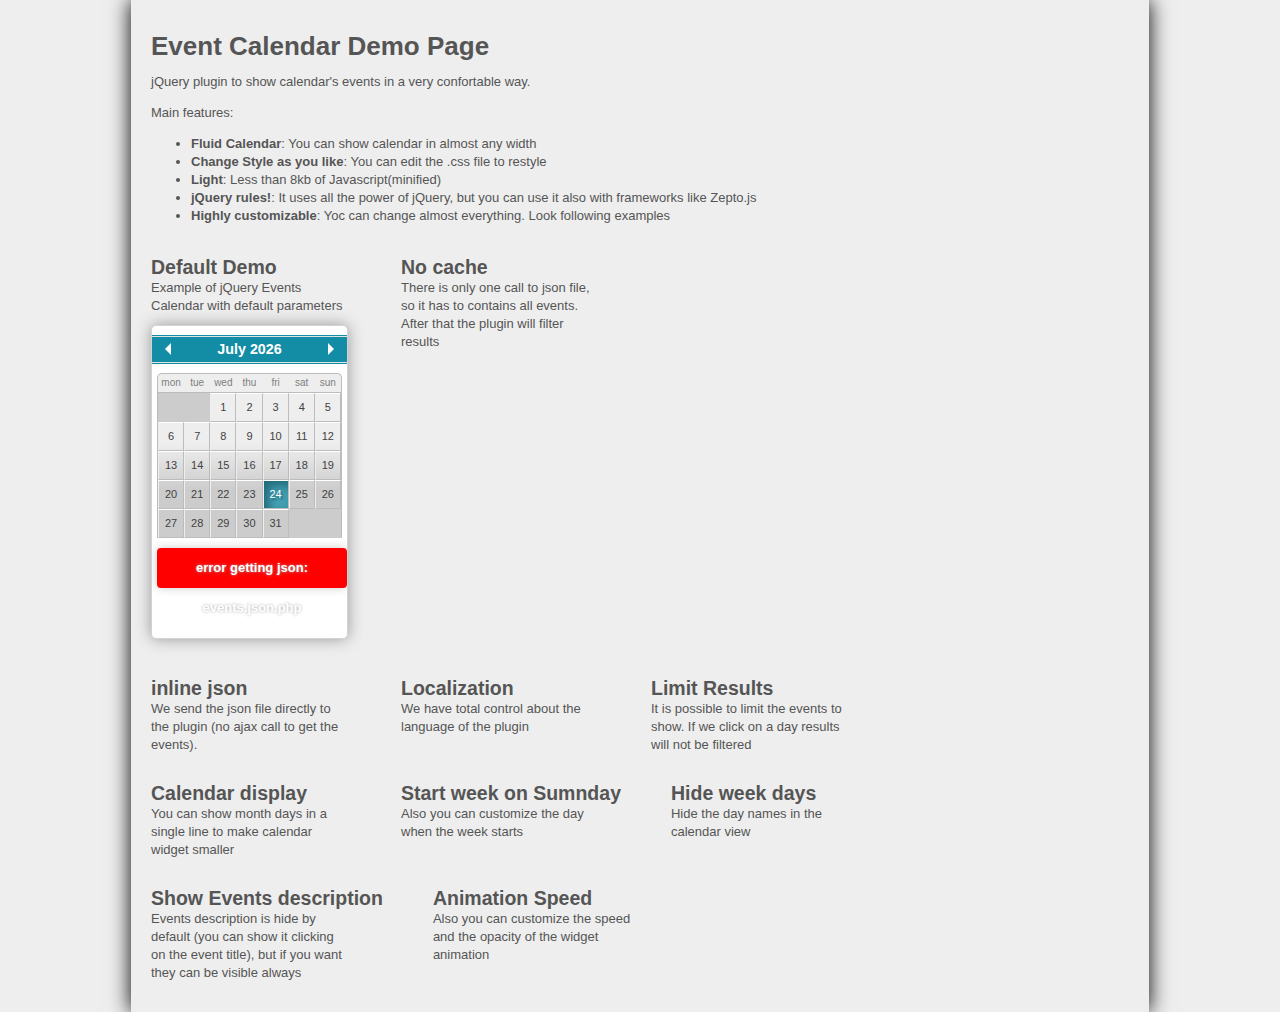
==== index.html @ fd91288b "Cool Style & Demo page" ====
<!DOCTYPE html>
<html>
<head>
	<meta charset="utf-8" />
	
	<!-- Set the viewport width to device width for mobile -->
	<meta name="viewport" content="width=device-width" />
	
	<title>Event Calendar Demo Page</title>
	<link rel="shortcut icon" href="images/favicon.ico" />
	
	<!-- Included CSS Files -->
	<link rel="stylesheet" href="css/eventCalendar.css">
	<link rel="stylesheet" href="css/eventCalendar_theme.css">

	<!--<script src="js/jquery.js" type="text/javascript"></script>-->
	<script src="https://ajax.googleapis.com/ajax/libs/jquery/1.7.2/jquery.min.js" type="text/javascript"></script>
	
</head>
<body>
	<h1>
		Event Calendar Demo Page
	</h1>
	<p>
		jQuery plugin to show calendar's events in a very confortable way.
	</p>
	<p>
		Main features:
	</p>
	<ul>
		<li><strong>Fluid Calendar</strong>: You can show calendar in almost any width</li>
		<li><strong>Change Style as you like</strong>: You can edit the .css file to restyle</li>
		<li><strong>Light</strong>: Less than 8kb of Javascript(minified)</li>
		<li><strong>jQuery rules!</strong>: It uses all the power of jQuery, but you can use it also with frameworks like Zepto.js</li>
		<li><strong>Highly customizable</strong>: Yoc can change almost everything. Look following examples</li>
	</ul>
	
	<ul id="DemoList">
		<li class="fl">
			<h2>Default Demo</h2>
			<p>Example of jQuery Events Calendar with default parameters</p>
			<div id="eventCalendarDefault"></div>
			<script>  
				$(document).ready(function() {  
					$("#eventCalendarDefault").eventCalendar({
						eventsjson: 'events.json.php' // link to events json
					});  
				});  
			</script> 
		</li>
		<li class="fl">
			<h2>No cache</h2>
			<p>There is only one call to json file, so it has to contains all events. After that the plugin will filter results</p>
			<div id="eventCalendarNoCache"></div>
			<script>  
				$(document).ready(function() {  
					$("#eventCalendarNoCache").eventCalendar({
						eventsjson: 'events.json.php',
						cacheJson: false
					});  
				});  
			</script> 
		</li>
		<li class="fl cb">
			<h2>inline json</h2>
			<p>We send the json file directly to the plugin (no ajax call to get the events).</p>
			<div id="eventCalendarInline"></div>
			<script>  
				$(document).ready(function() {  
					var eventsInline = [{ "date": "1337594400000", "type": "meeting", "title": "Project A meeting", "description": "Lorem Ipsum dolor set", "url": "http://www.event1.com/" },{ "date": "1337677200000", "type": "demo", "title": "Project B demo", "description": "Lorem ipsum dolor sit amet, consectetur adipisicing elit, sed do eiusmod tempor incididunt ut labore et dolore magna aliqua. Ut enim ad minim veniam, quis nostrud exercitation ullamco laboris nisi ut aliquip ex ea commodo consequat.", "url": "http://www.event2.com/" }];
				
					$("#eventCalendarInline").eventCalendar({
						jsonData: eventsInline
					});  
				});  
			</script> 
		</li>
		<li class="fl">
			<h2>Localization</h2>
			<p>We have total control about the language of the plugin</p>
			<div id="eventCalendarLocale"></div>
			<script>  
				$(document).ready(function() {  
					$("#eventCalendarLocale").eventCalendar({
						eventsjson: 'events.json.php',
						monthNames: [ "Enero", "Febrero", "Marzo", "Abril", "Mayo", "Junio",
							"Julio", "Agosto", "Septiembre", "Octubre", "Noviembre", "Diciembre" ],
						dayNames: [ 'Domingo','Lunes','Martes','Miércoles',
							'Jueves','Viernes','Sabado' ],
						dayNamesShort: [ 'Dom','Lun','Mar','Mie', 'Jue','Vie','Sab' ],		
						txt_noEvents: "No hay eventos para este periodo",
						txt_SpecificEvents_prev: "",
						txt_SpecificEvents_after: "eventos:",
						txt_next: "siguiente",
						txt_prev: "anterior",
						txt_NextEvents: "Próximos eventos:"
					});  
				});  
			</script> 
		</li>
		<li class="fl">
			<h2>Limit Results</h2>
			<p>It is possible to limit the events to show. If we click on a day results will not be filtered</p>
			<div id="eventCalendarLimit"></div>
			<script>  
				$(document).ready(function() {  
					$("#eventCalendarLimit").eventCalendar({
						eventsjson: 'events.json.php',
						eventsLimit: 2
					});  
				});  
			</script> 
		</li>
		<li class="fl cb">
			<h2>Calendar display</h2>
			<p>You can show month days in a single line to make calendar widget smaller</p>
			<div id="eventCalendarCalendarLine"></div>
			<script>  
				$(document).ready(function() {  
					$("#eventCalendarCalendarLine").eventCalendar({
						eventsjson: 'events.json.php',
						showDayAsWeeks: false
					});  
				});  
			</script> 
		</li>
		<li class="fl">
			<h2>Start week on Sumnday</h2>
			<p>Also you can customize the day when the week starts</p>
			<div id="eventCalendarCalendarSunday"></div>
			<script>  
				$(document).ready(function() {  
					$("#eventCalendarCalendarSunday").eventCalendar({
						eventsjson: 'events.json.php',
						startWeekOnMonday: false
					});  
				});  
			</script> 
		</li>
		<li class="fl">
			<h2>Hide week days</h2>
			<p>Hide the day names in the calendar view</p>
			<div id="eventCalendarWeekDays"></div>
			<script>  
				$(document).ready(function() {  
					$("#eventCalendarWeekDays").eventCalendar({
						eventsjson: 'events.json.php',
						showDayNameInCalendar: false
					});  
				});  
			</script> 
		</li>
		<li class="fl cb">
			<h2>Show Events description</h2>
			<p>Events description is hide by default (you can show it clicking on the event title), but if you want they can be visible always </p>
			<div id="eventCalendarShowDescription"></div>
			<script>  
				$(document).ready(function() {  
					$("#eventCalendarShowDescription").eventCalendar({
						eventsjson: 'events.json.php',
						showDescription: true,
					});  
				});  
			</script> 
		</li>
		<li class="fl">
			<h2>Animation Speed</h2>
			<p>Also you can customize the speed and the opacity of the widget animation</p>
			<div id="eventCalendarAnimation"></div>
			<script>  
				$(document).ready(function() {  
					$("#eventCalendarAnimation").eventCalendar({
						eventsjson: 'events.json.php',
						moveSpeed: 2000,
						moveOpacity: 1
					});  
				});  
			</script> 
		</li>
		
		
		
		
	</ul>
	<div class="cb"></div>
</body>	

<!--script src="js/jquery.timeago.js" type="text/javascript"></script-->
<script src="js/jquery.eventCalendar.min.js" type="text/javascript"></script>

</html>
---- css/eventCalendar.css ----
/*= CORE CSS */
.hidden { display:none; }

.eventCalendar-wrap { 
	position:relative; 
	overflow:hidden;
}
.eventCalendar-wrap .arrow { 
	position:absolute; 
	z-index:5; 
	top:3px;
}
	.eventCalendar-wrap .prev {
		left:3px;
	}
	.eventCalendar-wrap .next {
		right:3px;
	}
	
.eventsCalendar-currentTitle .monthTitle {
	display:block;
	text-align:center;
}
	.eventsCalendar-monthWrap {
		position:absolute;
		top:0; left:0;
		z-index:2;
	}
		.eventsCalendar-monthWrap.currentMonth { 
			z-index:1;
		}	
.eventsCalendar-daysList { 
	display:table;
	width:100%;
}
	.eventsCalendar-daysList.showAsWeek {
		display:block;
	}
	
	.eventsCalendar-daysList li {
		display:table-cell;
	}
		.eventsCalendar-daysList li.dayWithEvents {
			background:rgba(0,0,0,0.15);
		} 
		.eventsCalendar-daysList li.current {
			background:rgba(0,0,0,0.35);
		} 
		.eventsCalendar-daysList.showAsWeek li {
			display:block;
			float:left;
			width:14.28%;
			height:20px;
		}
	.eventsCalendar-daysList li a {
		padding:0;
		display:block;
		text-align:center;
		font-size:8px;
		min-width:7px;
	}
.eventsCalendar-loading {
	display:block;
	min-width:100px;
	height:40px;
	line-height:40px;
}	
.eventsCalendar-list {
	position:relative;
	z-index:1;
	
}	
	.eventsCalendar-list.oldEventList {
		z-index:2;
	}
	.eventsCalendar-subtitle {
		padding-left:5px;
		font-weight:bold;
		font-size:120%;
	}
/* end of core CSS */
---- css/eventCalendar_theme.css ----
/* Theme CSS */
 
 body {
	font-family: Arial, "Lucida Grande", sans-serif; 
	font-size: 13px; 
	line-height: 18px; 
	color: #555; 
	background-color:#eee;
	
 }
.eventCalendar-wrap {
	width:300px;
	border:solid 1px #d3d3d3;
	box-shadow:0 0 15px #999;
	border-radius:5px;
	margin-bottom:20px;
	background-color:#fff;
	color:#807E7E;
}
	.eventCalendar-wrap .arrow {
		text-decoration:none;
		color:#fff;
		padding:0 5px;
		line-height:28px;
		top:9px;
		padding:8px 10px;
	}
		.eventCalendar-wrap .arrow.prev {

		}
		.eventCalendar-wrap .arrow:hover { opacity:0.7;}
		.eventCalendar-wrap .arrow span {
			height: 0;
			width: 0;
			font-size: 0;
			line-height: 0;
			border-top: 6px solid transparent;
			border-bottom: 6px solid transparent;
			border-left: 6px solid #fff;
			float:left;
			text-indent:-5000px;
		}
			.eventCalendar-wrap .arrow.prev span {
				border-left-width:0;
				border-right: 6px solid #fff;
			}
	.eventsCalendar-slider { height:80px;}
	
	.eventsCalendar-monthWrap {
		border-radius:5px;
		top:10px;
		left:0px;
	}
		.eventsCalendar-currentTitle {
			line-height:25px;
			background-color:#138DA5;
			outline:1px solid #138DA5;
			border:1px solid #E3E3E3;
			border-width:1px 0;
		}
			.eventsCalendar-currentTitle .monthTitle {
				font-size:110%;
				text-decoration:none;
				font-weight:bold;
				color:#fff;
			}
			
		.eventsCalendar-daysList {
			zoom: 1;
			padding:0;
			width:100%;
			
		}
			.eventsCalendar-daysList.showAsWeek {
				margin:10px 5px;
				width:auto;
				
								border:solid 1px #BCBCBC;
				border-bottom-width:0;
				border-radius:0;
				background-color:#CCCCCC;
				background-image: linear-gradient(top, #EEEEEE 42%, #CCCCCC 71%);
				background-image: -o-linear-gradient(top, #EEEEEE 42%, #CCCCCC 71%);
				background-image: -moz-linear-gradient(top, #EEEEEE 42%, #CCCCCC 71%);
				background-image: -webkit-linear-gradient(top, #EEEEEE 42%, #CCCCCC 71%);
				background-image: -ms-linear-gradient(top, #EEEEEE 42%, #CCCCCC 71%);

				background-image: -webkit-gradient(
					linear,
					left top,
					left bottom,
					color-stop(0.42, #EEEEEE),
					color-stop(0.71, #CCCCCC)
				);

			}
			.eventsCalendar-daysList.showDayNames.showAsWeek {
				
				border-radius:5px 5px 0 0;
			}
			.eventsCalendar-daysList:before, .eventsCalendar-daysList:after { content:""; display:table; }
			.eventsCalendar-daysList:after { clear: both; }
			.eventsCalendar-day-header { 
				text-transform:lowercase; 
				text-align:center; 
				font-size:10px;
				border-bottom:solid 1px #BCBCBC;
			}
			.eventsCalendar-daysList.showAsWeek li {
				height:auto;
				
			}
				.eventsCalendar-daysList.showAsWeek li.empty {
					background-color: #ccc;
					min-height:29px;
				}
			.eventsCalendar-day a {
				text-decoration:none;
				font-size:10px;	
				color:#424242;				
			}
			.showAsWeek .eventsCalendar-day a  {
				border:solid 1px red;
				border-color:#fff #BCBCBC #BCBCBC #eee;
				line-height:27px;
				font-size:11px;
				
			}
				.showAsWeek .eventsCalendar-day a:hover {
					background-color:#E4E4E4;
					box-shadow:inset 5px 5px 10px #C1C1C1;
					text-shadow: 2px 2px 2px #C1C1C1;
				}
			.eventsCalendar-daysList li.dayWithEvents a {
				background:#89B814;
				box-shadow:inset 5px 5px 10px #698B10;
				text-shadow: 2px 2px 2px #698B10;
				color:#fff;
			} 
				.showAsWeek li.eventsCalendar-day.dayWithEvents a:hover {
					background-color:#C2D374;
					box-shadow:inset 5px 5px 10px #89B814;
					text-shadow: 2px 2px 2px #89B814;
				}
			.eventsCalendar-daysList li.current a {
				color:#fff;
				background:#449FB2;
				box-shadow:inset 5px 5px 10px #216B7A;
				text-shadow: 2px 2px 2px #216B7A;
			} 
				.showAsWeek li.eventsCalendar-day.current a:hover {
					background-color:#79BDCC;
					box-shadow:inset 5px 5px 10px #449FB2;
					text-shadow: 2px 2px 2px #449FB2;
				}
		.eventsCalendar-loading {
			border-radius:4px;
			margin:5px auto;
			padding:0 10px;
			background-color:#ccc;
			color:#fff;
			text-align:center;
			font-weight:bold;
			box-shadow:0 0 10px #ccc;
			text-shadow:0 0 3px #aaa;
			position:absolute;
			z-index:4;
			top:5px;
			left:5px;
		}	
			.eventsCalendar-loading.error {
				background-color:red;
			}
#eventsCalendar-list-wrap {
	min-height:100px;
	position:relative;
}
	.eventsCalendar-list {
		margin:0; padding:0; list-style-type:none;
	}
	.eventsCalendar-list li {
		padding:0 5px 15px;
		margin:0;
		clear:both;
	}
		.eventsCalendar-list li time {
			font-size:10px;
			line-height:13px;
		}
		.eventsCalendar-list li time em {
			float:left;
			font-style:normal;
		}
		.eventsCalendar-list li time small {
			font-size:10px;
			float:left;
			background-color:#807E7E;
			color:#fff;
			padding:0 5px 0 4px;
			margin:0 0 0 3px;
		}
		.eventsCalendar-list li .eventTitle {
			display:block;
			clear:both;
			color:#0E8EAB;
			font-weight:bold;
			text-decoration:none;
		}
		.eventsCalendar-list li .eventDesc {
			clear: both;
			margin:0 0 5px 0;
			font-size:80%;
			line-height:1.2em;
			
		}
		.eventsCalendar-list .eventsCalendar-noEvents {
			font-size:120%;
			border-radius:4px;
			margin:5px;
			padding:5px;
			
			background-color:#ccc;
			color:#fff;
			text-align:center;
			font-weight:bold;
			box-shadow:0 0 10px #ccc;
			text-shadow:0 0 3px #aaa;
		}

.bt {
	font-size:12px;
	display:block;
	clear:both;
	text-align: center;
	margin-top:10px;
	padding: 9px 34px 11px;
	text-decoration: none;
	font-weight: bold;
	line-height: 1;
	
	color: #ffffff;
	background-color: #698B10;
	background-repeat: repeat-x;
	
	background-image: -khtml-gradient(linear, left top, left bottom, from(#89B814), to(#698B10));
	background-image: -moz-linear-gradient(top, #89B814, #698B10);
	background-image: -ms-linear-gradient(top, #89B814, #698B10);
	background-image: -webkit-gradient(linear, left top, left bottom, color-stop(0%, #89B814), color-stop(100%, #698B10));
	background-image: -webkit-linear-gradient(top, #89B814, #698B10);
	background-image: -o-linear-gradient(top, #89B814, #698B10);
	background-image: linear-gradient(top, #89B814, #698B10);
	filter: progid:DXImageTransform.Microsoft.gradient(startColorstr='#89B814', endColorstr='#698B10', GradientType=0);
	
	text-shadow: 0 -1px 0 rgba(0, 0, 0, 0.25);
	
	border: 1px solid #698B10;
	border-color: #698B10 #698B10 #465F05;
	
	border-radius: 4px;
	
	box-shadow: inset 0 1px 0 rgba(255, 255, 255, 0.2), 0 1px 2px rgba(0, 0, 0, 0.05);
	
	-webkit-transition: 0.1s linear all;
	-moz-transition: 0.1s linear all;
	-ms-transition: 0.1s linear all;
	-o-transition: 0.1s linear all;
	transition: 0.1s linear all;
}		
.bt:hover {
	  background-position: 0 -15px;
	  text-decoration: none;
	}
/* end of theme css */	


/*= ONLY FOR DEMO PAGE */
body { width:978px; box-shadow:0 0 20px #000; padding: 20px; margin:0 auto;}
.eventCalendar-wrap {
	width:265px;
}
#DemoList { list-style-type:none; padding:0;}
#DemoList > li { margin-right:50px; float:left;}
#DemoList > li > h2 { margin:20px 0 3px 0;}
#DemoList > li > p { width:200px; margin:0 0 10px 0;}
.fl { float:left;}
.cb { clear:both;}

#eventCalendarDefault { width:195px;}
	
#eventCalendarNoCache { width:650px; }


/* end of demo page */
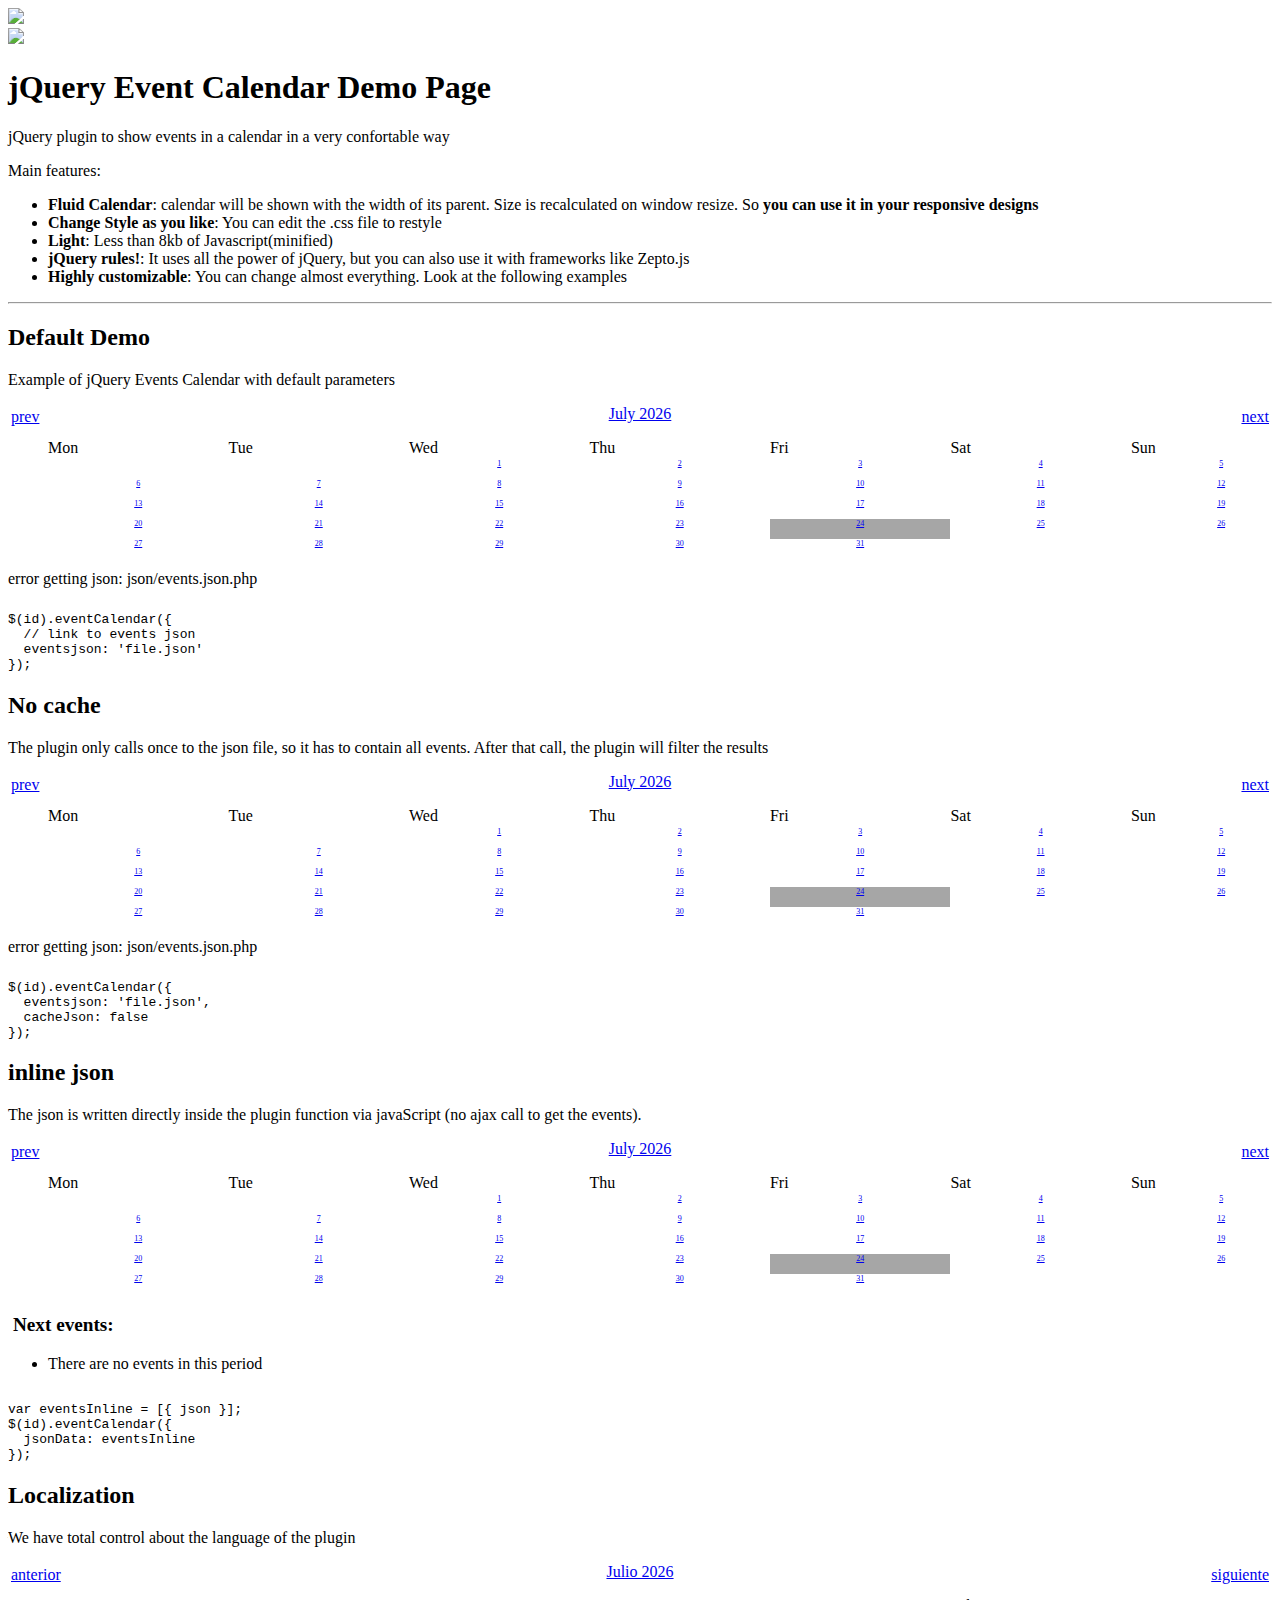
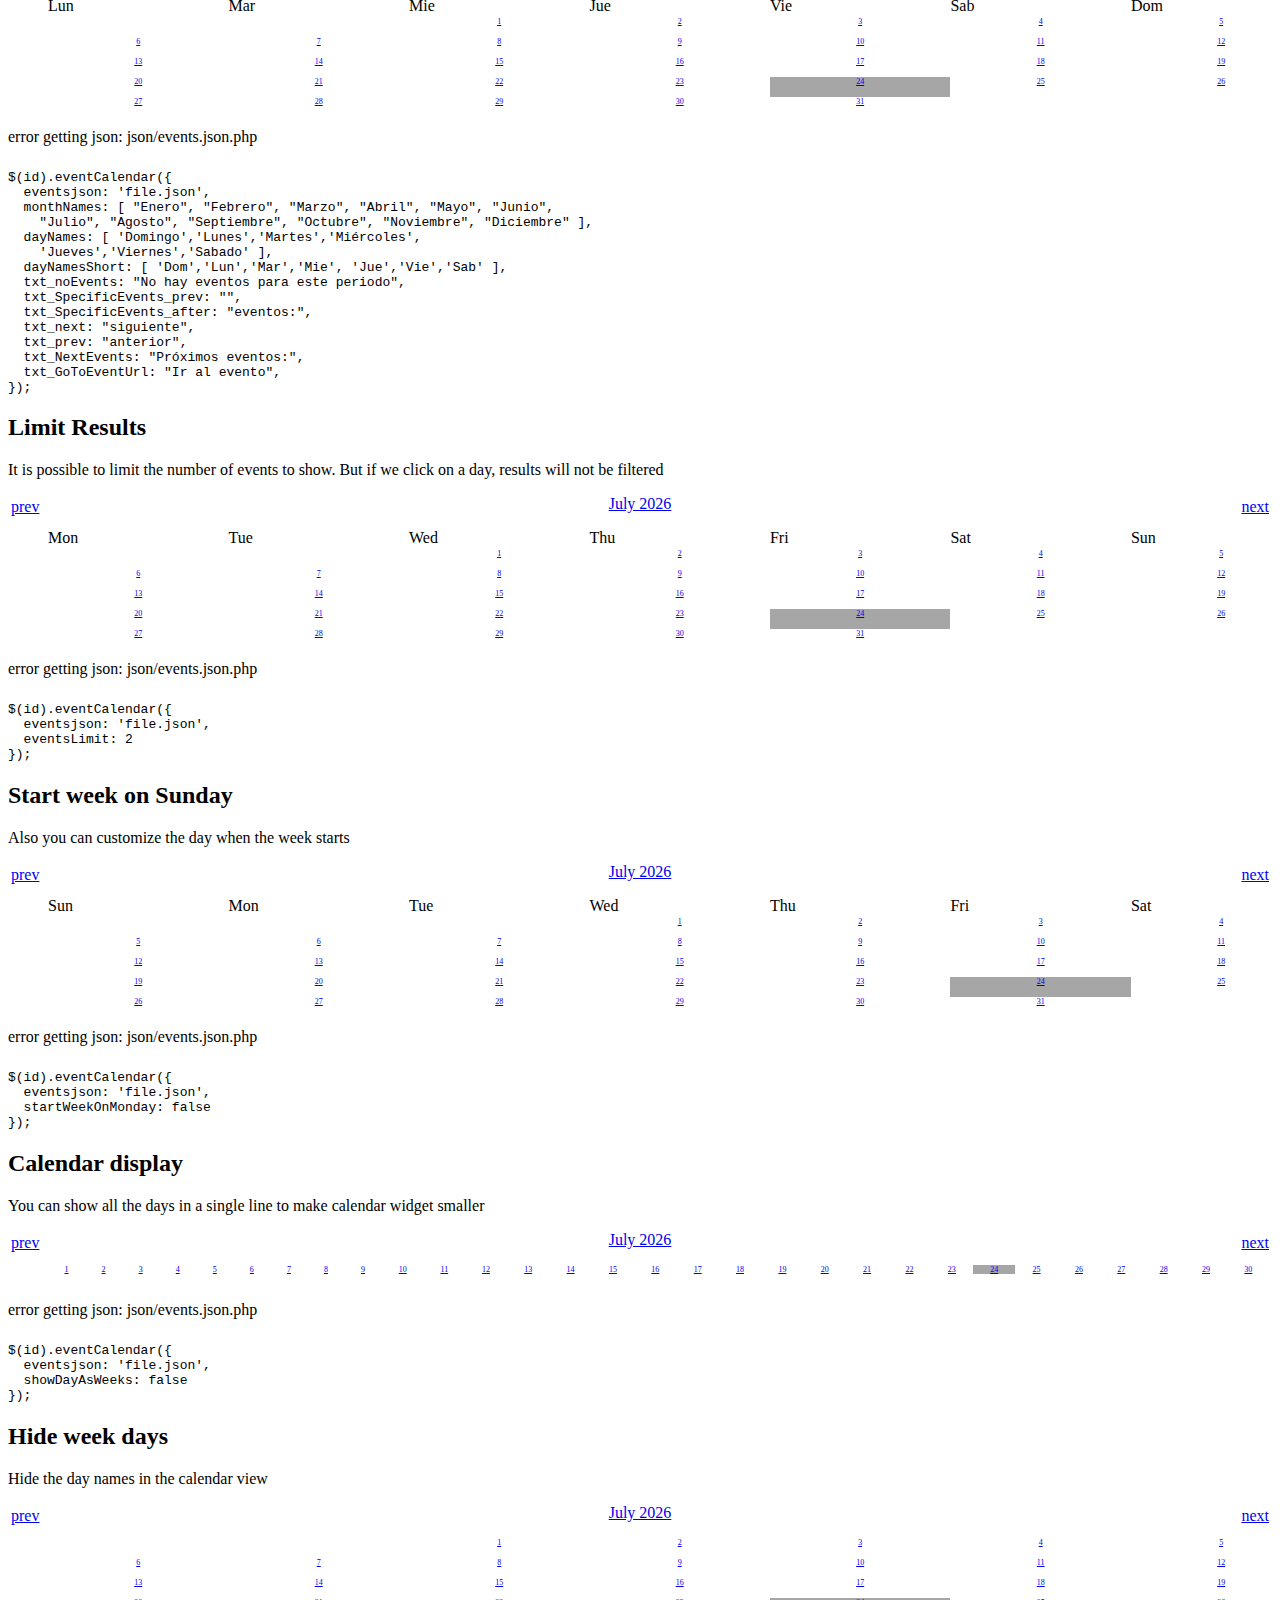
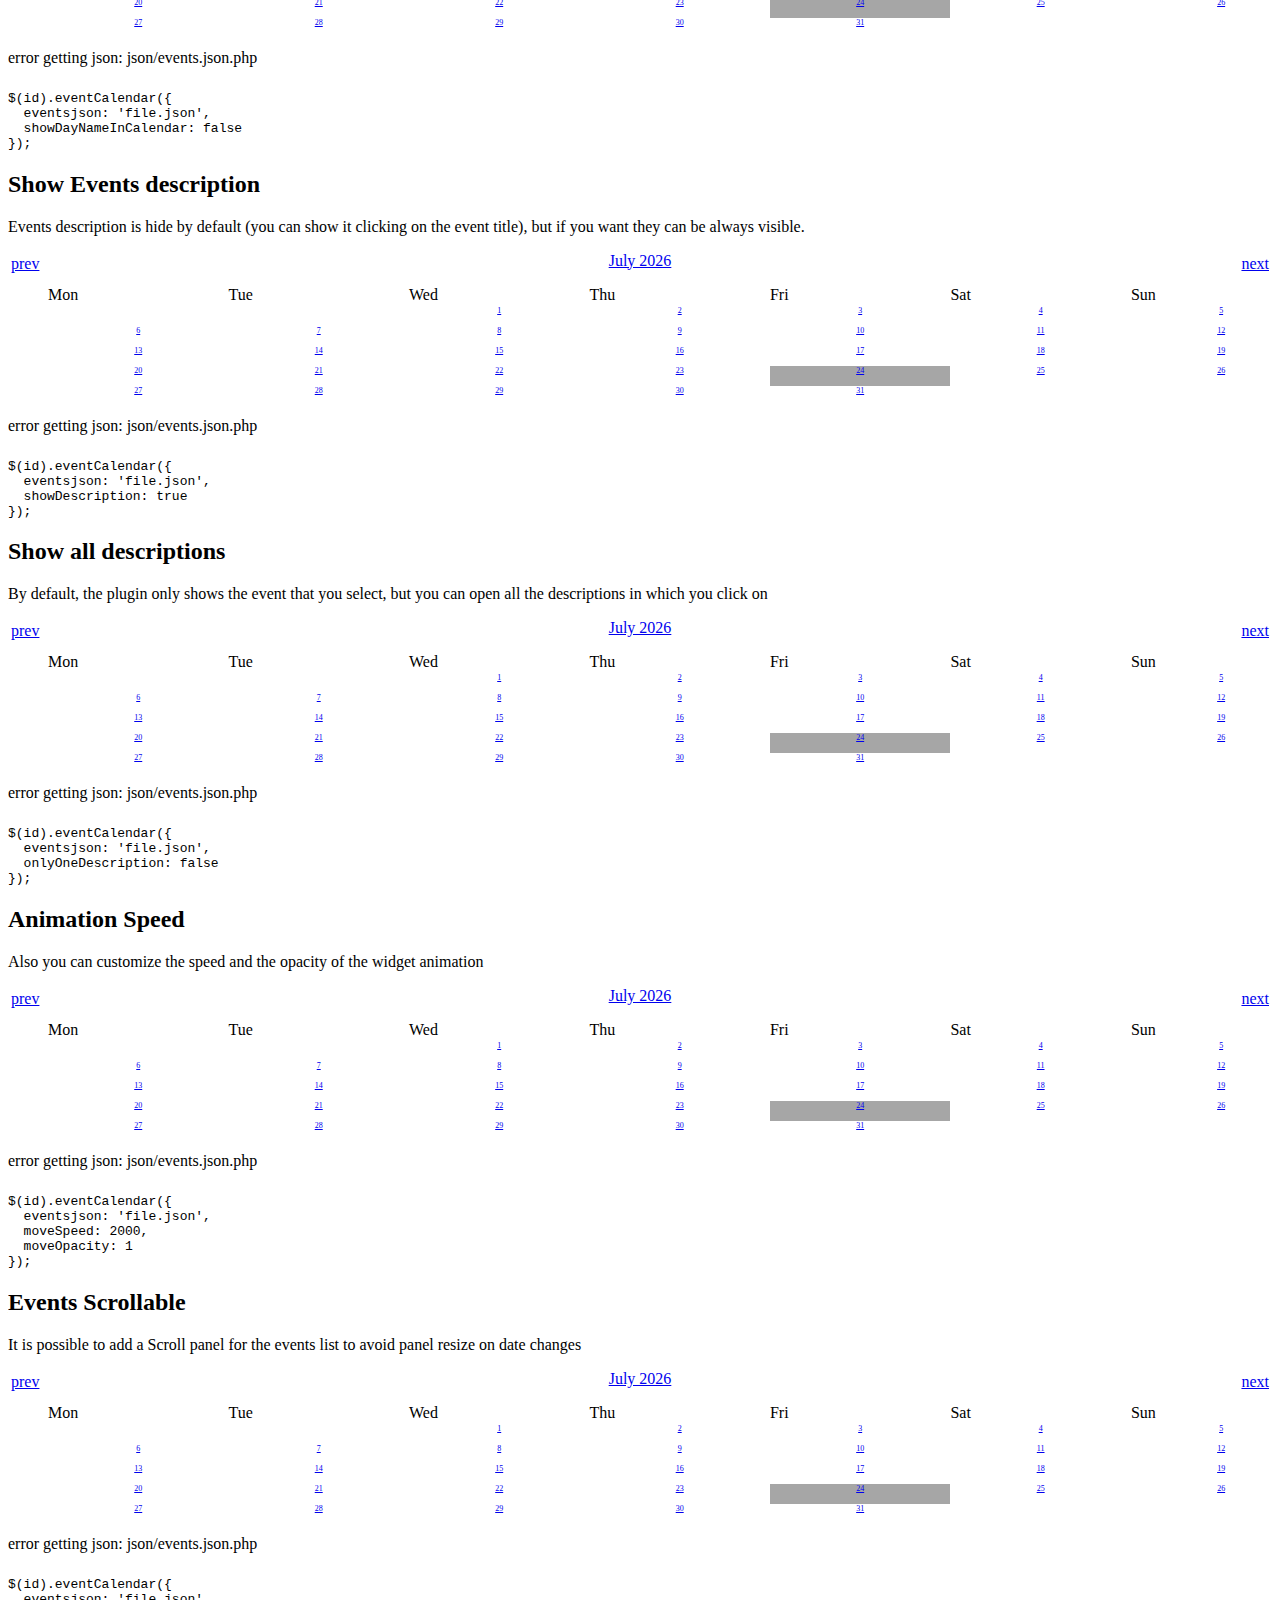
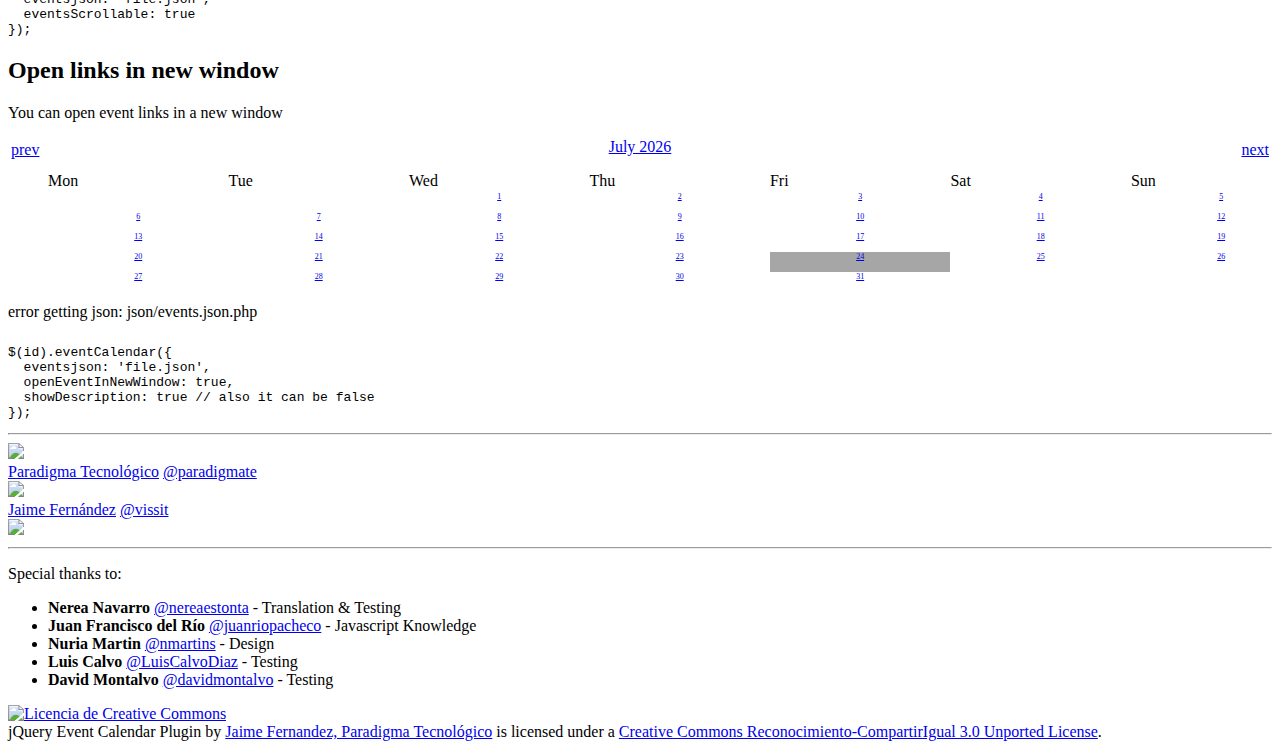
==== commit f6399e2e: "bug on event live" ====
--- a/index.html
+++ b/index.html
@@ -2,190 +2,388 @@
 <html>
 <head>
 	<meta charset="utf-8" />
-	
+
 	<!-- Set the viewport width to device width for mobile -->
 	<meta name="viewport" content="width=device-width" />
-	
-	<title>Event Calendar Demo Page</title>
+
+	<title>jQuery Event Calendar Demo Page</title>
 	<link rel="shortcut icon" href="images/favicon.ico" />
-	
-	<!-- Included CSS Files -->
+
+	<!-- Grid CSS File (only needed for demo page) -->
+	<link rel="stylesheet" href="css/paragridma.css">
+
+	<!-- Core CSS File. The CSS code needed to make eventCalendar works -->
 	<link rel="stylesheet" href="css/eventCalendar.css">
-	<link rel="stylesheet" href="css/eventCalendar_theme.css">
+
+	<!-- Theme CSS file: it makes eventCalendar nicer -->
+	<link rel="stylesheet" href="css/eventCalendar_theme_responsive.css">
 
 	<!--<script src="js/jquery.js" type="text/javascript"></script>-->
-	<script src="https://ajax.googleapis.com/ajax/libs/jquery/1.7.2/jquery.min.js" type="text/javascript"></script>
-	
+	<script src="https://ajax.googleapis.com/ajax/libs/jquery/1.9.1/jquery.min.js" type="text/javascript"></script>
+
 </head>
-<body>
-	<h1>
-		Event Calendar Demo Page
-	</h1>
-	<p>
-		jQuery plugin to show calendar's events in a very confortable way.
-	</p>
-	<p>
-		Main features:
-	</p>
-	<ul>
-		<li><strong>Fluid Calendar</strong>: You can show calendar in almost any width</li>
-		<li><strong>Change Style as you like</strong>: You can edit the .css file to restyle</li>
-		<li><strong>Light</strong>: Less than 8kb of Javascript(minified)</li>
-		<li><strong>jQuery rules!</strong>: It uses all the power of jQuery, but you can use it also with frameworks like Zepto.js</li>
-		<li><strong>Highly customizable</strong>: Yoc can change almost everything. Look following examples</li>
-	</ul>
-	
-	<ul id="DemoList">
-		<li class="fl">
-			<h2>Default Demo</h2>
-			<p>Example of jQuery Events Calendar with default parameters</p>
-			<div id="eventCalendarDefault"></div>
-			<script>  
-				$(document).ready(function() {  
-					$("#eventCalendarDefault").eventCalendar({
-						eventsjson: 'events.json.php' // link to events json
-					});  
-				});  
-			</script> 
-		</li>
-		<li class="fl">
-			<h2>No cache</h2>
-			<p>There is only one call to json file, so it has to contains all events. After that the plugin will filter results</p>
-			<div id="eventCalendarNoCache"></div>
-			<script>  
-				$(document).ready(function() {  
-					$("#eventCalendarNoCache").eventCalendar({
-						eventsjson: 'events.json.php',
-						cacheJson: false
-					});  
-				});  
-			</script> 
-		</li>
-		<li class="fl cb">
-			<h2>inline json</h2>
-			<p>We send the json file directly to the plugin (no ajax call to get the events).</p>
-			<div id="eventCalendarInline"></div>
-			<script>  
-				$(document).ready(function() {  
-					var eventsInline = [{ "date": "1337594400000", "type": "meeting", "title": "Project A meeting", "description": "Lorem Ipsum dolor set", "url": "http://www.event1.com/" },{ "date": "1337677200000", "type": "demo", "title": "Project B demo", "description": "Lorem ipsum dolor sit amet, consectetur adipisicing elit, sed do eiusmod tempor incididunt ut labore et dolore magna aliqua. Ut enim ad minim veniam, quis nostrud exercitation ullamco laboris nisi ut aliquip ex ea commodo consequat.", "url": "http://www.event2.com/" }];
-				
-					$("#eventCalendarInline").eventCalendar({
-						jsonData: eventsInline
-					});  
-				});  
-			</script> 
-		</li>
-		<li class="fl">
-			<h2>Localization</h2>
-			<p>We have total control about the language of the plugin</p>
-			<div id="eventCalendarLocale"></div>
-			<script>  
-				$(document).ready(function() {  
+<body id="responsiveDemo">
+	<div class="container" id="introPanel">
+		<div class="row">
+			<div class="g4 ac">
+				<img src="img/eventsCalendarIcon_250.png">
+			</div>
+			<div class="g8">
+				<a href="http://www.vissit.com/jquery-event-calendar-plugin-english-version" class="fr">
+					<img src="img/PluginPage.png" />
+				</a>
+				<h1 class="h3">
+					jQuery Event Calendar Demo Page
+				</h1>
+
+				<p>
+					jQuery plugin to show events in a calendar in a very confortable way
+				</p>
+				<p>
+					Main features:
+				</p>
+				<ul class="features disc">
+					<li><strong>Fluid Calendar</strong>: calendar will be shown with the width of its parent. Size is recalculated on window resize. So <strong>you can use it in your responsive designs</strong></li>
+					<li><strong>Change Style as you like</strong>: You can edit the .css file to restyle</li>
+					<li><strong>Light</strong>: Less than 8kb of Javascript(minified)</li>
+					<li><strong>jQuery rules!</strong>: It uses all the power of jQuery, but you can also use it with frameworks like Zepto.js</li>
+					<li><strong>Highly customizable</strong>: You can change almost everything. Look at the following examples</li>
+				</ul>
+			</div>
+		</div>
+	</div>
+	<hr />
+	<div class="container">
+		<div class="row">
+			<div class="g4">
+				<h2 class="h4">Default Demo</h2>
+				<p class="demoDesc">Example of jQuery Events Calendar with default parameters</p>
+				<div id="eventCalendarDefault"></div>
+				<pre>$(id).eventCalendar({
+  // link to events json
+  eventsjson: 'file.json'
+});</pre>
+
+				<script>
+					$(document).ready(function() {
+						$("#eventCalendarDefault").eventCalendar({
+							eventsjson: 'json/events.json.php' // link to events json
+						});
+					});
+				</script>
+			</div>
+			<div class="g4">
+				<h2 class="h4">No cache</h2>
+				<p class="demoDesc">The plugin only calls once to the json file, so it has to contain all events. After that call, the plugin will filter the results</p>
+				<div id="eventCalendarNoCache"></div>
+				<script>
+					$(document).ready(function() {
+						$("#eventCalendarNoCache").eventCalendar({
+							eventsjson: 'json/events.json.php',
+							cacheJson: false
+						});
+					});
+				</script>
+<pre>$(id).eventCalendar({
+  eventsjson: 'file.json',
+  cacheJson: false
+}); </pre>
+			</div>
+			<div class="g4">
+				<h2 class="h4">inline json</h2>
+				<p class="demoDesc">The json is written directly inside the plugin function via javaScript (no ajax call to get the events).</p>
+				<div id="eventCalendarInline"></div>
+				<script>
+					$(document).ready(function() {
+						var eventsInline = [{ "date": "1337594400000", "type": "meeting", "title": "Project A meeting", "description": "Lorem Ipsum dolor set", "url": "http://www.event1.com/" },{ "date": "1337677200000", "type": "demo", "title": "Project B demo", "description": "Lorem ipsum dolor sit amet, consectetur adipisicing elit, sed do eiusmod tempor incididunt ut labore et dolore magna aliqua. Ut enim ad minim veniam, quis nostrud exercitation ullamco laboris nisi ut aliquip ex ea commodo consequat.", "url": "http://www.event2.com/" },{ "date": "1338897600000", "type": "meeting", "title": "Project A meeting", "description": "Lorem Ipsum dolor set", "url": "http://www.event1.com/" },{ "date": "1338885237000", "type": "demo", "title": "Project B demo", "description": "Lorem ipsum dolor sit amet, consectetur adipisicing elit, sed do eiusmod tempor incididunt ut labore et dolore magna aliqua. Ut enim ad minim veniam, quis nostrud exercitation ullamco laboris nisi ut aliquip ex ea commodo consequat.", "url": "http://www.event2.com/" },{ "date": "1341750647000", "type": "meeting", "title": "Project A meeting", "description": "Lorem Ipsum dolor set", "url": "http://www.event1.com/" },{ "date": "1342614647000", "type": "demo", "title": "Project B demo", "description": "Lorem ipsum dolor sit amet, consectetur adipisicing elit, sed do eiusmod tempor incididunt ut labore et dolore magna aliqua. Ut enim ad minim veniam, quis nostrud exercitation ullamco laboris nisi ut aliquip ex ea commodo consequat.", "url": "http://www.event2.com/" },{ "date": "1344515447000", "type": "meeting", "title": "Project A meeting", "description": "Lorem Ipsum dolor set", "url": "http://www.event1.com/" },{ "date": "1345033847000", "type": "demo", "title": "Project B demo", "description": "Lorem ipsum dolor sit amet, consectetur adipisicing elit, sed do eiusmod tempor incididunt ut labore et dolore magna aliqua. Ut enim ad minim veniam, quis nostrud exercitation ullamco laboris nisi ut aliquip ex ea commodo consequat.", "url": "http://www.event2.com/" },{ "date": "1347712247000", "type": "meeting", "title": "Project A meeting", "description": "Lorem Ipsum dolor set", "url": "http://www.event1.com/" },{ "date": "1348230647000", "type": "demo", "title": "Project B demo", "description": "Lorem ipsum dolor sit amet, consectetur adipisicing elit, sed do eiusmod tempor incididunt ut labore et dolore magna aliqua. Ut enim ad minim veniam, quis nostrud exercitation ullamco laboris nisi ut aliquip ex ea commodo consequat.", "url": "http://www.event2.com/" },{ "date": "1349094647000", "type": "meeting", "title": "Project A meeting", "description": "Lorem Ipsum dolor set", "url": "http://www.event1.com/" },{ "date": "1351600247", "type": "demo", "title": "Project B demo", "description": "Lorem ipsum dolor sit amet, consectetur adipisicing elit, sed do eiusmod tempor incididunt ut labore et dolore magna aliqua. Ut enim ad minim veniam, quis nostrud exercitation ullamco laboris nisi ut aliquip ex ea commodo consequat.", "url": "http://www.event2.com/" }];
+
+						$("#eventCalendarInline").eventCalendar({
+							jsonData: eventsInline
+						});
+					});
+				</script>
+<pre>var eventsInline = [{ json }];
+$(id).eventCalendar({
+  jsonData: eventsInline
+}); </pre>
+			</div>
+		</div>
+	</div>
+	<div class="container">
+		<div class="row">
+			<div class="g4">
+				<h2 class="h4">Localization</h2>
+				<p class="demoDesc">We have total control about the language of the plugin</p>
+				<div id="eventCalendarLocale"></div>
+			<script>
+				$(document).ready(function() {
 					$("#eventCalendarLocale").eventCalendar({
-						eventsjson: 'events.json.php',
+						eventsjson: 'json/events.json.php',
 						monthNames: [ "Enero", "Febrero", "Marzo", "Abril", "Mayo", "Junio",
 							"Julio", "Agosto", "Septiembre", "Octubre", "Noviembre", "Diciembre" ],
 						dayNames: [ 'Domingo','Lunes','Martes','Miércoles',
 							'Jueves','Viernes','Sabado' ],
-						dayNamesShort: [ 'Dom','Lun','Mar','Mie', 'Jue','Vie','Sab' ],		
+						dayNamesShort: [ 'Dom','Lun','Mar','Mie', 'Jue','Vie','Sab' ],
 						txt_noEvents: "No hay eventos para este periodo",
 						txt_SpecificEvents_prev: "",
 						txt_SpecificEvents_after: "eventos:",
 						txt_next: "siguiente",
 						txt_prev: "anterior",
-						txt_NextEvents: "Próximos eventos:"
-					});  
-				});  
-			</script> 
-		</li>
-		<li class="fl">
-			<h2>Limit Results</h2>
-			<p>It is possible to limit the events to show. If we click on a day results will not be filtered</p>
-			<div id="eventCalendarLimit"></div>
-			<script>  
-				$(document).ready(function() {  
-					$("#eventCalendarLimit").eventCalendar({
-						eventsjson: 'events.json.php',
-						eventsLimit: 2
-					});  
-				});  
-			</script> 
-		</li>
-		<li class="fl cb">
-			<h2>Calendar display</h2>
-			<p>You can show month days in a single line to make calendar widget smaller</p>
-			<div id="eventCalendarCalendarLine"></div>
-			<script>  
-				$(document).ready(function() {  
-					$("#eventCalendarCalendarLine").eventCalendar({
-						eventsjson: 'events.json.php',
-						showDayAsWeeks: false
-					});  
-				});  
-			</script> 
-		</li>
-		<li class="fl">
-			<h2>Start week on Sumnday</h2>
-			<p>Also you can customize the day when the week starts</p>
-			<div id="eventCalendarCalendarSunday"></div>
-			<script>  
-				$(document).ready(function() {  
+						txt_NextEvents: "Próximos eventos:",
+						txt_GoToEventUrl: "Ir al evento"
+					});
+				});
+			</script>
+<pre>$(id).eventCalendar({
+  eventsjson: 'file.json',
+  monthNames: [ "Enero", "Febrero", "Marzo", "Abril", "Mayo", "Junio",
+    "Julio", "Agosto", "Septiembre", "Octubre", "Noviembre", "Diciembre" ],
+  dayNames: [ 'Domingo','Lunes','Martes','Miércoles',
+    'Jueves','Viernes','Sabado' ],
+  dayNamesShort: [ 'Dom','Lun','Mar','Mie', 'Jue','Vie','Sab' ],
+  txt_noEvents: "No hay eventos para este periodo",
+  txt_SpecificEvents_prev: "",
+  txt_SpecificEvents_after: "eventos:",
+  txt_next: "siguiente",
+  txt_prev: "anterior",
+  txt_NextEvents: "Próximos eventos:",
+  txt_GoToEventUrl: "Ir al evento",
+}); </pre>
+			</div>
+			<div class="g4">
+				<h2 class="h4">Limit Results</h2>
+				<p class="demoDesc">It is possible to limit the number of events to show. But if we click on a day, results will not be filtered</p>
+				<div id="eventCalendarLimit"></div>
+				<script>
+					$(document).ready(function() {
+						$("#eventCalendarLimit").eventCalendar({
+							eventsjson: 'json/events.json.php',
+							eventsLimit: 2
+						});
+					});
+				</script>
+<pre>$(id).eventCalendar({
+  eventsjson: 'file.json',
+  eventsLimit: 2
+}); </pre>
+			</div>
+			<div class="g4">
+				<h2 class="h4">Start week on Sunday</h2>
+				<p class="demoDesc">Also you can customize the day when the week starts</p>
+				<div id="eventCalendarCalendarSunday"></div>
+			<script>
+				$(document).ready(function() {
 					$("#eventCalendarCalendarSunday").eventCalendar({
-						eventsjson: 'events.json.php',
+						eventsjson: 'json/events.json.php',
 						startWeekOnMonday: false
-					});  
-				});  
-			</script> 
-		</li>
-		<li class="fl">
-			<h2>Hide week days</h2>
-			<p>Hide the day names in the calendar view</p>
-			<div id="eventCalendarWeekDays"></div>
-			<script>  
-				$(document).ready(function() {  
-					$("#eventCalendarWeekDays").eventCalendar({
-						eventsjson: 'events.json.php',
-						showDayNameInCalendar: false
-					});  
-				});  
-			</script> 
-		</li>
-		<li class="fl cb">
-			<h2>Show Events description</h2>
-			<p>Events description is hide by default (you can show it clicking on the event title), but if you want they can be visible always </p>
-			<div id="eventCalendarShowDescription"></div>
-			<script>  
-				$(document).ready(function() {  
-					$("#eventCalendarShowDescription").eventCalendar({
-						eventsjson: 'events.json.php',
-						showDescription: true,
-					});  
-				});  
-			</script> 
-		</li>
-		<li class="fl">
-			<h2>Animation Speed</h2>
-			<p>Also you can customize the speed and the opacity of the widget animation</p>
-			<div id="eventCalendarAnimation"></div>
-			<script>  
-				$(document).ready(function() {  
-					$("#eventCalendarAnimation").eventCalendar({
-						eventsjson: 'events.json.php',
-						moveSpeed: 2000,
-						moveOpacity: 1
-					});  
-				});  
-			</script> 
-		</li>
-		
-		
-		
-		
-	</ul>
-	<div class="cb"></div>
-</body>	
+					});
+				});
+			</script>
+<pre>$(id).eventCalendar({
+  eventsjson: 'file.json',
+  startWeekOnMonday: false
+});</pre>
+			</div>
+		</div>
+	</div>
+	<div class="container">
+		<div class="row">
+			<div class="g8">
+				<h2 class="h4">Calendar display</h2>
+				<p class="demoDesc">You can show all the days in a single line to make calendar widget smaller</p>
+				<div id="eventCalendarCalendarLine"></div>
+				<script>
+					$(document).ready(function() {
+						$("#eventCalendarCalendarLine").eventCalendar({
+							eventsjson: 'json/events.json.php',
+							showDayAsWeeks: false
+						});
+					});
+				</script>
+<pre>$(id).eventCalendar({
+  eventsjson: 'file.json',
+  showDayAsWeeks: false
+});</pre>
+			</div>
+			<div class="g4">
+				<h2 class="h4">Hide week days</h2>
+				<p class="demoDesc">Hide the day names in the calendar view</p>
+				<div id="eventCalendarWeekDays"></div>
+				<script>
+					$(document).ready(function() {
+						$("#eventCalendarWeekDays").eventCalendar({
+							eventsjson: 'json/events.json.php',
+							showDayNameInCalendar: false
+						});
+					});
+				</script>
+			<pre>$(id).eventCalendar({
+  eventsjson: 'file.json',
+  showDayNameInCalendar: false
+});</pre>
+			</div>
+		</div>
+	</div>
+	<div class="container">
+		<div class="row">
+			<div class="g4">
+				<h2 class="h4">Show Events description</h2>
+				<p class="demoDesc">Events description is hide by default (you can show it clicking on the event title), but if you want they can be always visible.</p>
+				<div id="eventCalendarShowDescription"></div>
+				<script>
+					$(document).ready(function() {
+						$("#eventCalendarShowDescription").eventCalendar({
+							eventsjson: 'json/events.json.php',
+							showDescription: true
+						});
+					});
+				</script>
+			<pre>$(id).eventCalendar({
+  eventsjson: 'file.json',
+  showDescription: true
+});</pre>
+			</div>
+			<div class="g4">
+				<h2 class="h4">Show all descriptions</h2>
+				<p class="demoDesc">By default, the plugin only shows the event that you select, but you can open all the descriptions in which you click on</p>
+				<div id="eventCalendarOnlyOneDescription"></div>
+				<script>
+					$(document).ready(function() {
+						$("#eventCalendarOnlyOneDescription").eventCalendar({
+							eventsjson: 'json/events.json.php',
+							onlyOneDescription: false
+						});
+					});
+				</script>
+<pre>$(id).eventCalendar({
+  eventsjson: 'file.json',
+  onlyOneDescription: false
+});</pre>
+			</div>
+			<div class="g4">
+				<h2 class="h4">Animation Speed</h2>
+				<p class="demoDesc">Also you can customize the speed and the opacity of the widget animation</p>
+				<div id="eventCalendarAnimation"></div>
+				<script>
+					$(document).ready(function() {
+						$("#eventCalendarAnimation").eventCalendar({
+							eventsjson: 'json/events.json.php',
+							moveSpeed: 2000,
+							moveOpacity: 1
+						});
+					});
+				</script>
+			<pre>$(id).eventCalendar({
+  eventsjson: 'file.json',
+  moveSpeed: 2000,
+  moveOpacity: 1
+});</pre>
+			</div>
+		</div>
+	</div>
+	<div class="container">
+		<div class="row">
+			<div class="g6">
+				<h2 class="h4">Events Scrollable</h2>
+				<p class="demoDesc">It is possible to add a Scroll panel for the events list to avoid panel resize on date changes</p>
+				<div id="eventCalendarScroll"></div>
+				<script>
+					$(document).ready(function() {
+						$("#eventCalendarScroll").eventCalendar({
+							eventsjson: 'json/events.json.php',
+							eventsScrollable: true
+						});
+					});
+				</script>
+<pre>$(id).eventCalendar({
+  eventsjson: 'file.json',
+  eventsScrollable: true
+});</pre>
+			</div>
+			<div class="g6">
+				<h2 class="h4">Open links in new window</h2>
+				<p class="demoDesc">You can open event links in a new window</p>
+				<div id="eventCalendarNewWindow"></div>
+				<script>
+					$(document).ready(function() {
+						$("#eventCalendarNewWindow").eventCalendar({
+							eventsjson: 'json/events.json.php',
+							openEventInNewWindow: true,
+							showDescription: true // also it can be false
+						});
+					});
+				</script>
+<pre>$(id).eventCalendar({
+  eventsjson: 'file.json',
+  openEventInNewWindow: true,
+  showDescription: true // also it can be false
+});</pre>
+			</div>
+		</div>
+	</div>
+	<hr />
+	<div class="container">
+		<div class="row">
+			<div id="paradigmaBox" class="g6 poweredBy clearfix">
+				<img src="img/paradigmaLogo.png" />
+				<div class="data">
+					<a href="http://www.paradigmatecnologico.com" target="_blank" class="name">Paradigma Tecnológico</a>
+					<a href="http://twitter.com/#!/paradigmate" target="_blank" class="twitter">@paradigmate</a>
+				</div>
+
+			</div>
+			<div id="vissitBox" class="g6 poweredBy clearfix">
+				<img src="img/jaime.png" />
+				<div class="data">
+					<a href="http://www.vissit.com" target="_blank" class="name">Jaime Fernández</a>
+					<a href="http://twitter.com/#!/vissit" target="_blank" class="twitter">@vissit</a>
+				</div>
+				<a href="http://www.vissit.com/jquery-event-calendar-plugin-english-version" class="fr">
+					<img src="img/PluginPage.png" />
+				</a>
+			</div>
+		</div>
+	</div>
+	<hr />
+	<div class="container">
+		<div class="row">
+			<div id="thanksPanel" class="g6">
+				<p class="nm">
+					Special thanks to:
+				</p>
+				<ul class="disc">
+					<li>
+						<strong>Nerea Navarro</strong> <a href="http://twitter.com/#!/nereaestonta">@nereaestonta</a> - Translation & Testing
+					</li>
+					<li>
+						<strong>Juan Francisco del Río</strong> <a href="http://twitter.com/#!/juanriopacheco">@juanriopacheco</a> - Javascript Knowledge
+					</li>
+					<li>
+						<strong>Nuria Martin</strong> <a href="http://twitter.com/#!/nmartins">@nmartins</a> - Design
+					</li>
+					<li>
+						<strong>Luis Calvo</strong> <a href="http://twitter.com/#!/LuisCalvoDiaz">@LuisCalvoDiaz</a> - Testing
+					</li>
+					<li>
+						<strong>David Montalvo</strong> <a href="http://twitter.com/#!/davidmontalvo">@davidmontalvo</a> - Testing
+					</li>
+				</ul>
+
+			</div>
+			<div class="g6">
+				<div id="license">
+					<a rel="license" href="http://creativecommons.org/licenses/by-sa/3.0/"><img alt="Licencia de Creative Commons" style="border-width:0" src="http://i.creativecommons.org/l/by-sa/3.0/88x31.png" /></a><br /><span xmlns:dct="http://purl.org/dc/terms/" href="http://purl.org/dc/dcmitype/Dataset" property="dct:title" rel="dct:type">jQuery Event Calendar Plugin</span> by <a xmlns:cc="http://creativecommons.org/ns#" href="http://www.vissit.com/jquery-event-calendar-plugin" property="cc:attributionName" rel="cc:attributionURL">Jaime Fernandez, Paradigma Tecnológico</a> is licensed under a <a rel="license" href="http://creativecommons.org/licenses/by-sa/3.0/">Creative Commons Reconocimiento-CompartirIgual 3.0 Unported License</a>.
+				</div>
+			</div>
+		</div>
+	</div>
+</body>
 
 <!--script src="js/jquery.timeago.js" type="text/javascript"></script-->
+<!--<script src="js/jquery.eventCalendar.min.js" type="text/javascript"></script>-->
 <script src="js/jquery.eventCalendar.min.js" type="text/javascript"></script>
 
+
+
+
 </html>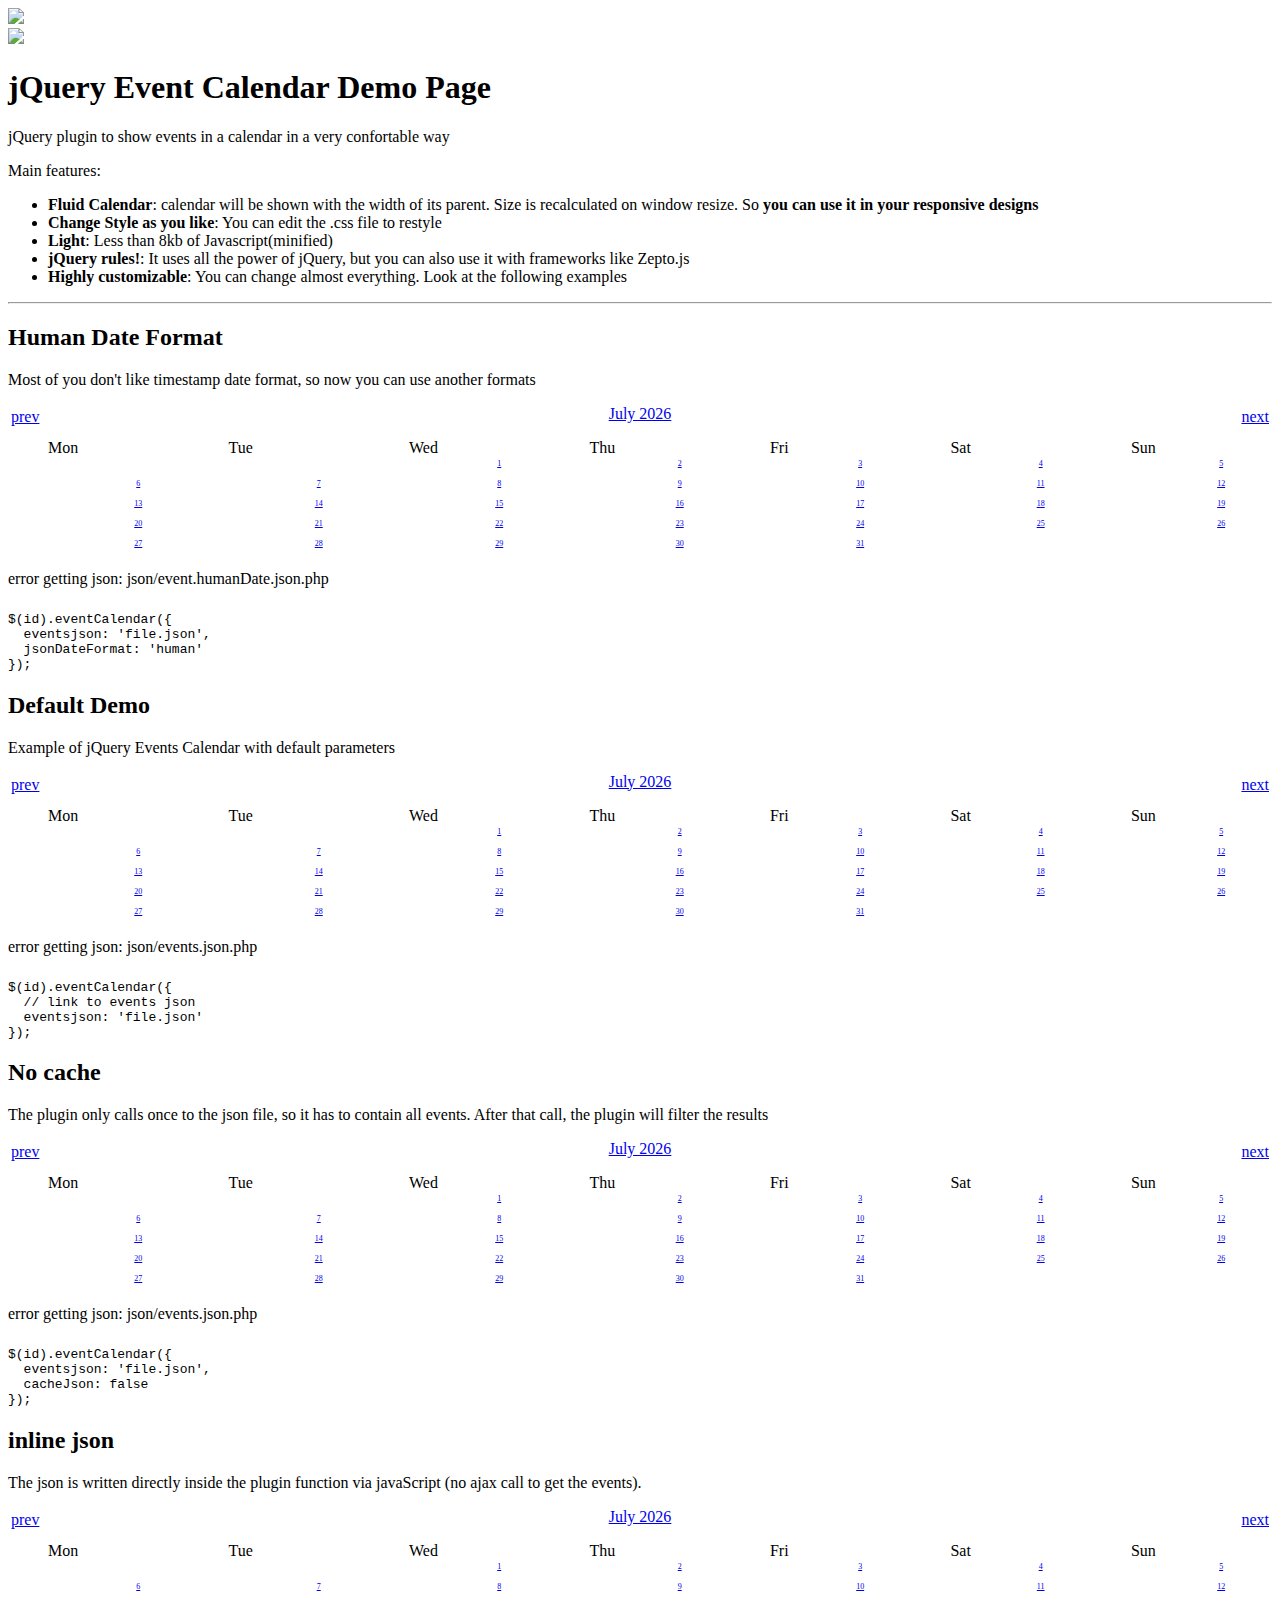
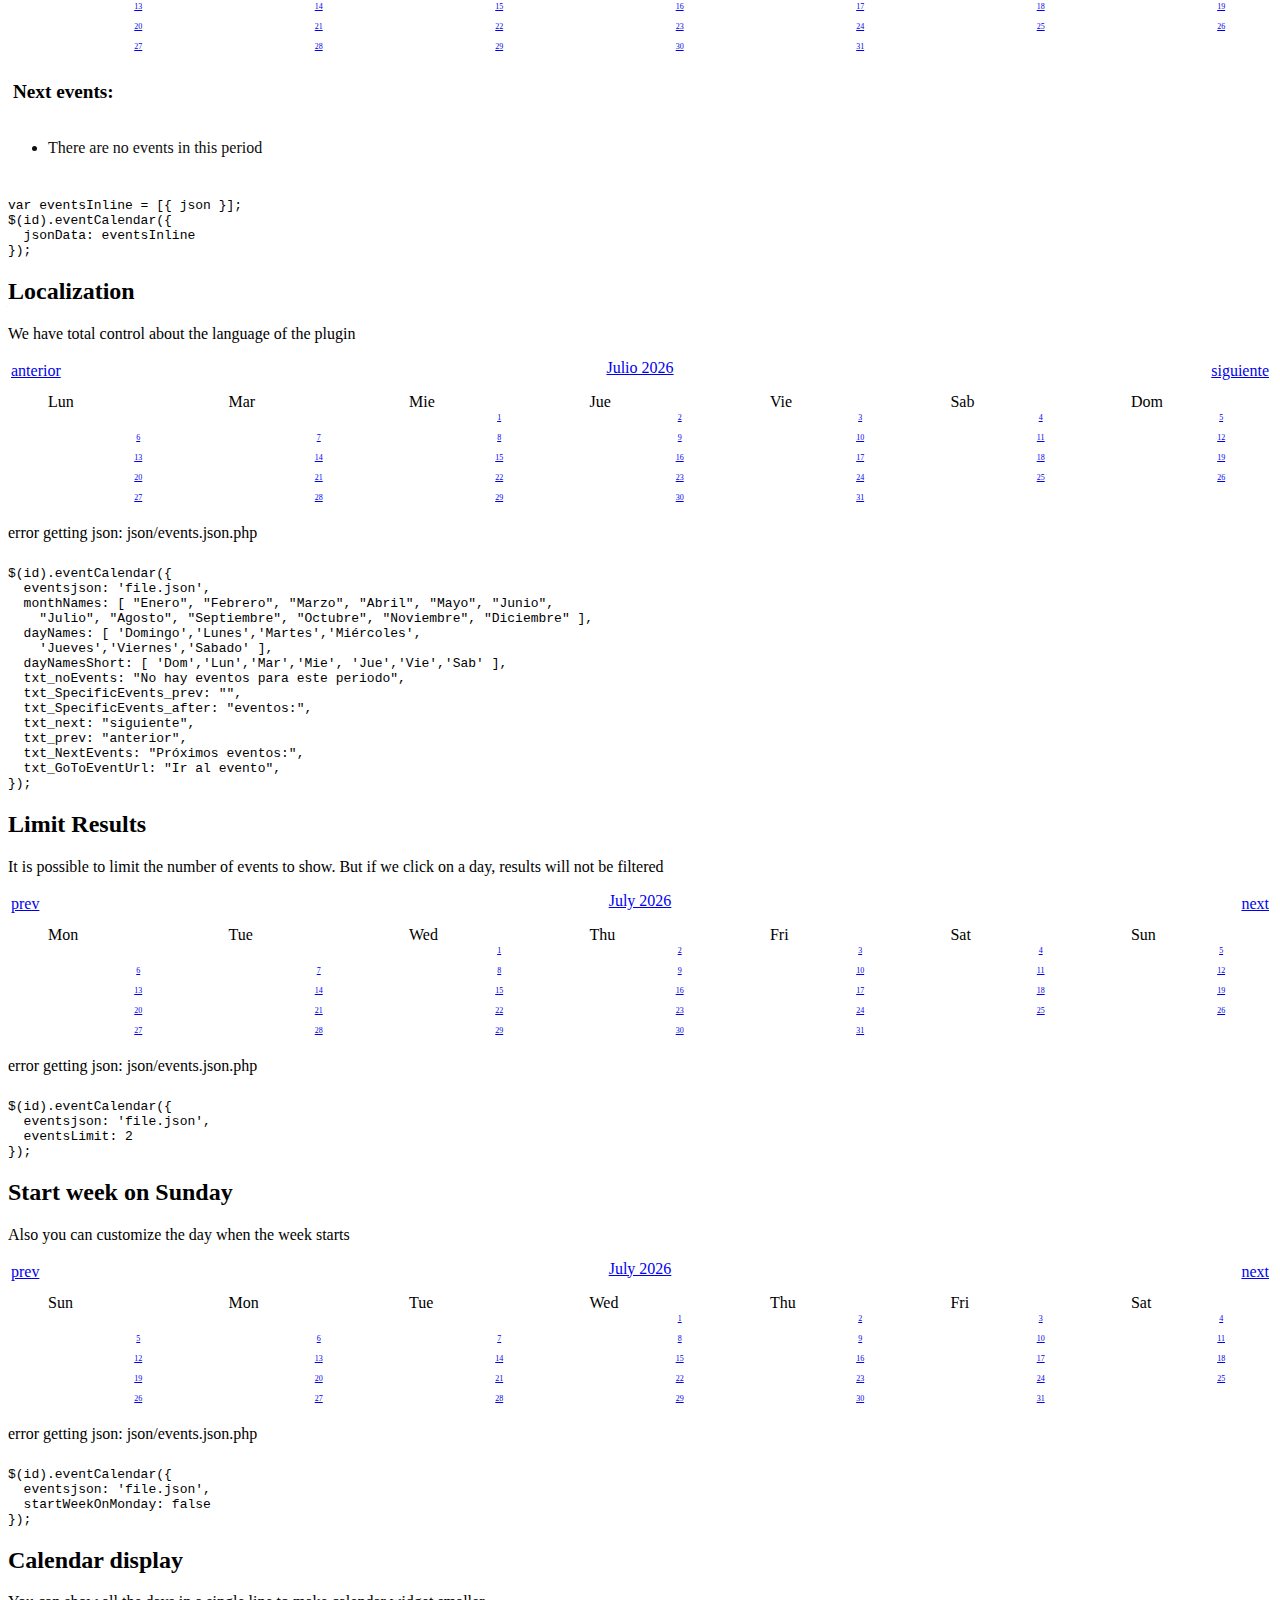
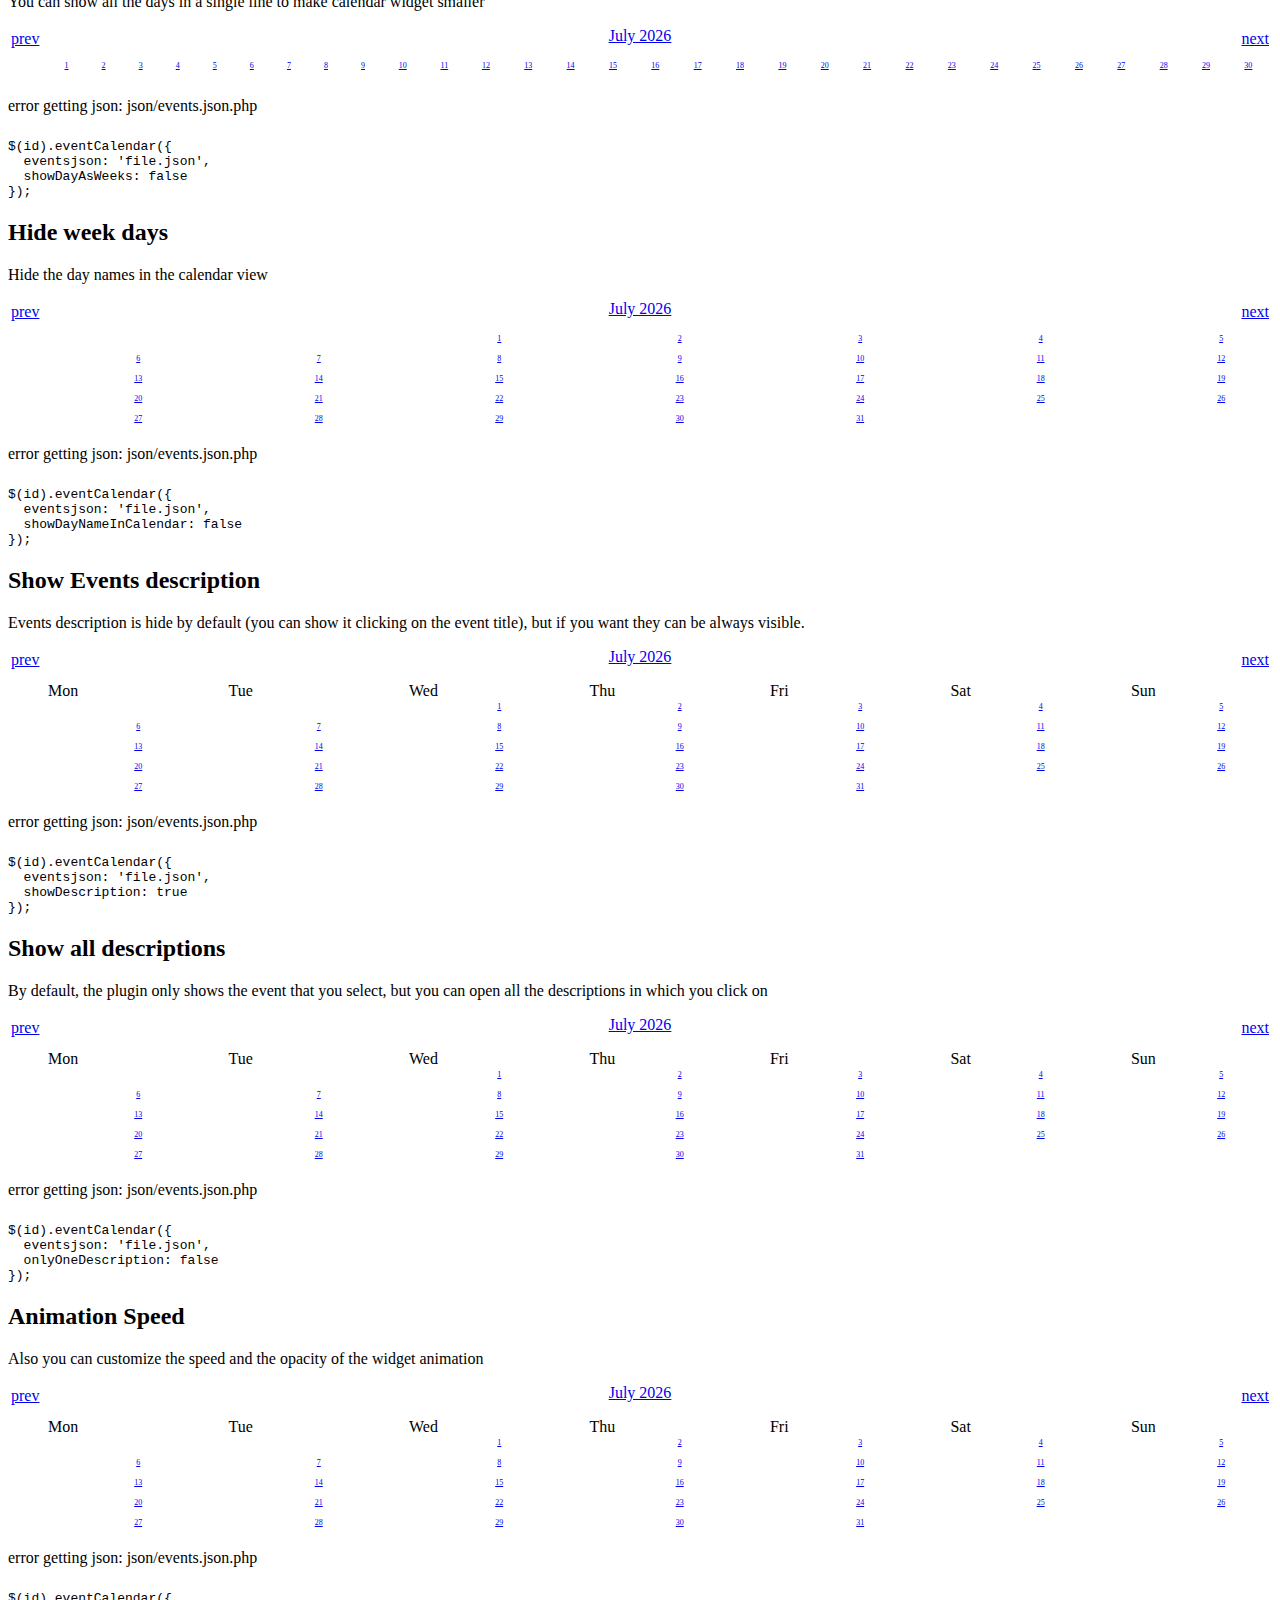
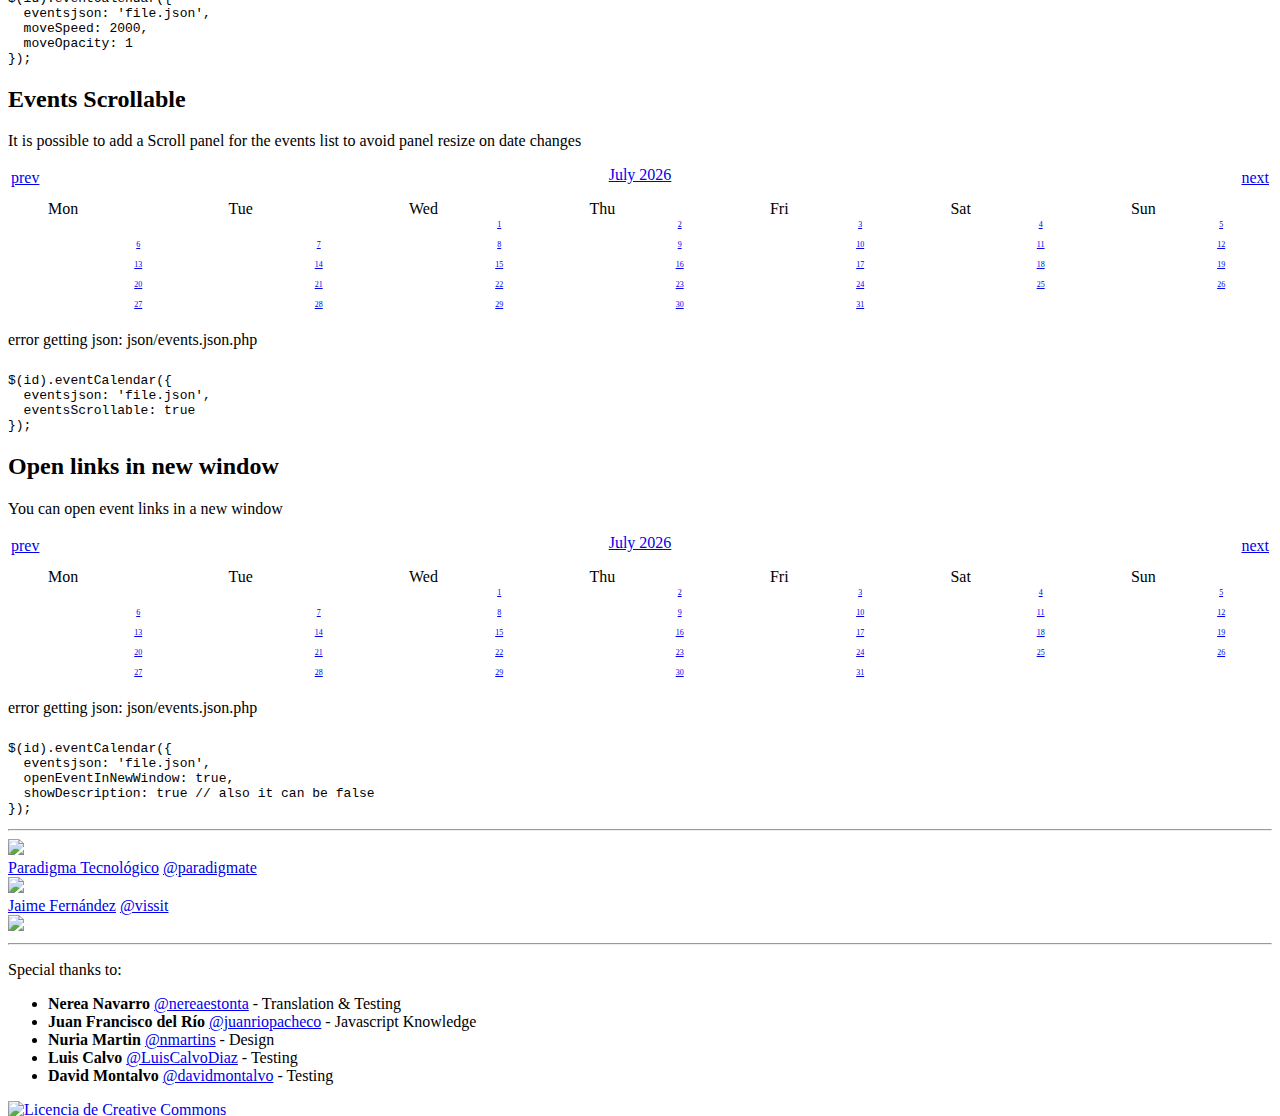
==== commit f671bec9: "Aligned text property naming with other properties" ====
--- a/index.html
+++ b/index.html
@@ -55,6 +55,25 @@
 	<hr />
 	<div class="container">
 		<div class="row">
+			<div class="g6">
+				<h2 class="h4">Human Date Format</h2>
+				<p class="demoDesc">Most of you don't like timestamp date format, so now you can use another formats</p>
+				<div id="eventCalendarHumanDate"></div>
+				<script>
+					$(document).ready(function() {
+						$("#eventCalendarHumanDate").eventCalendar({
+							eventsjson: 'json/event.humanDate.json.php',
+							jsonDateFormat: 'human'  // 'YYYY-MM-DD HH:MM:SS'
+						});
+					});
+				</script>
+<pre>$(id).eventCalendar({
+  eventsjson: 'file.json',
+  jsonDateFormat: 'human'
+});</pre>
+			</div>
+		</div>
+		<div class="row">
 			<div class="g4">
 				<h2 class="h4">Default Demo</h2>
 				<p class="demoDesc">Example of jQuery Events Calendar with default parameters</p>
@@ -124,13 +143,13 @@
 						dayNames: [ 'Domingo','Lunes','Martes','Miércoles',
 							'Jueves','Viernes','Sabado' ],
 						dayNamesShort: [ 'Dom','Lun','Mar','Mie', 'Jue','Vie','Sab' ],
-						txt_noEvents: "No hay eventos para este periodo",
-						txt_SpecificEvents_prev: "",
-						txt_SpecificEvents_after: "eventos:",
-						txt_next: "siguiente",
-						txt_prev: "anterior",
-						txt_NextEvents: "Próximos eventos:",
-						txt_GoToEventUrl: "Ir al evento"
+						textNoEvents: "No hay eventos para este periodo",
+						textEventHeaderPrefix: "",
+						textEventHeaderSuffix: "eventos:",
+						textNext: "siguiente",
+						textPrevious: "anterior",
+						textNextEvents: "Próximos eventos:",
+						textGoToEventUrl: "Ir al evento"
 					});
 				});
 			</script>
@@ -319,7 +338,10 @@
   showDescription: true // also it can be false
 });</pre>
 			</div>
-		</div>
+
+
+
+
 	</div>
 	<hr />
 	<div class="container">
@@ -381,7 +403,7 @@
 
 <!--script src="js/jquery.timeago.js" type="text/javascript"></script-->
 <!--<script src="js/jquery.eventCalendar.min.js" type="text/javascript"></script>-->
-<script src="js/jquery.eventCalendar.min.js" type="text/javascript"></script>
+<script src="js/jquery.eventCalendar.js" type="text/javascript"></script>
 
 
 
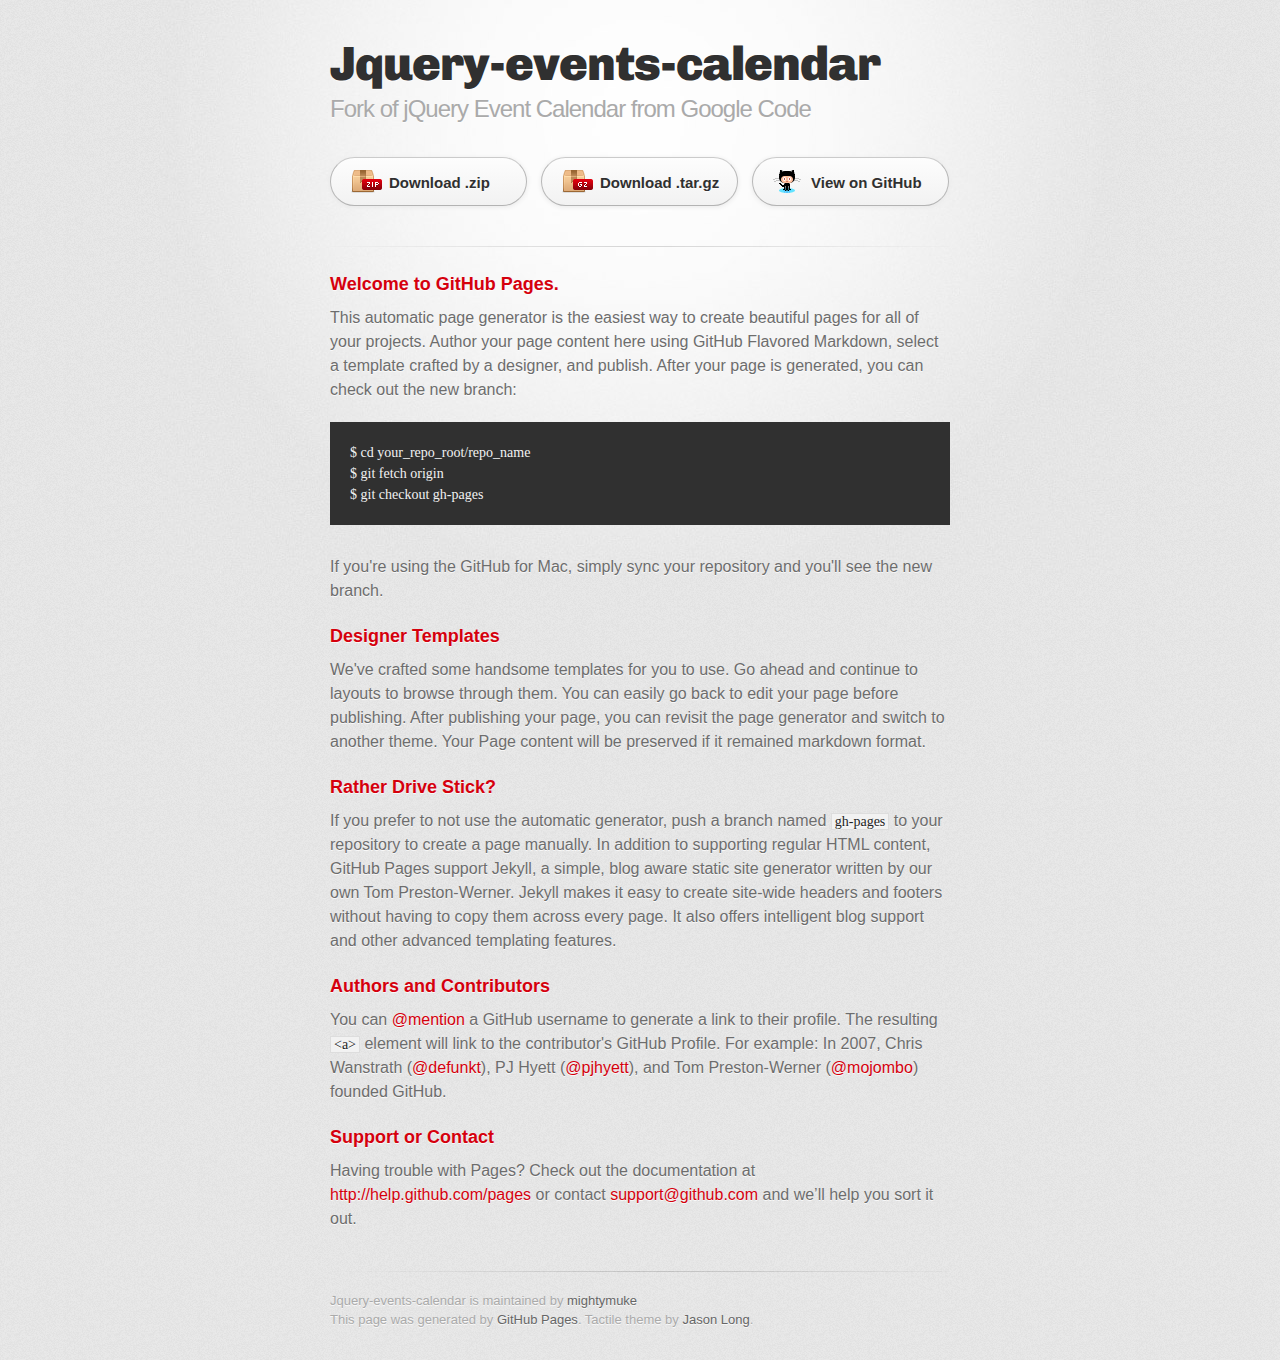
==== commit aac7d47c: "Create gh-pages branch via GitHub" ====
--- a/index.html
+++ b/index.html
@@ -1,411 +1,76 @@
-<!DOCTYPE html>
-<html>
-<head>
-	<meta charset="utf-8" />
-
-	<!-- Set the viewport width to device width for mobile -->
-	<meta name="viewport" content="width=device-width" />
-
-	<title>jQuery Event Calendar Demo Page</title>
-	<link rel="shortcut icon" href="images/favicon.ico" />
-
-	<!-- Grid CSS File (only needed for demo page) -->
-	<link rel="stylesheet" href="css/paragridma.css">
-
-	<!-- Core CSS File. The CSS code needed to make eventCalendar works -->
-	<link rel="stylesheet" href="css/eventCalendar.css">
-
-	<!-- Theme CSS file: it makes eventCalendar nicer -->
-	<link rel="stylesheet" href="css/eventCalendar_theme_responsive.css">
-
-	<!--<script src="js/jquery.js" type="text/javascript"></script>-->
-	<script src="https://ajax.googleapis.com/ajax/libs/jquery/1.9.1/jquery.min.js" type="text/javascript"></script>
-
-</head>
-<body id="responsiveDemo">
-	<div class="container" id="introPanel">
-		<div class="row">
-			<div class="g4 ac">
-				<img src="img/eventsCalendarIcon_250.png">
-			</div>
-			<div class="g8">
-				<a href="http://www.vissit.com/jquery-event-calendar-plugin-english-version" class="fr">
-					<img src="img/PluginPage.png" />
-				</a>
-				<h1 class="h3">
-					jQuery Event Calendar Demo Page
-				</h1>
-
-				<p>
-					jQuery plugin to show events in a calendar in a very confortable way
-				</p>
-				<p>
-					Main features:
-				</p>
-				<ul class="features disc">
-					<li><strong>Fluid Calendar</strong>: calendar will be shown with the width of its parent. Size is recalculated on window resize. So <strong>you can use it in your responsive designs</strong></li>
-					<li><strong>Change Style as you like</strong>: You can edit the .css file to restyle</li>
-					<li><strong>Light</strong>: Less than 8kb of Javascript(minified)</li>
-					<li><strong>jQuery rules!</strong>: It uses all the power of jQuery, but you can also use it with frameworks like Zepto.js</li>
-					<li><strong>Highly customizable</strong>: You can change almost everything. Look at the following examples</li>
-				</ul>
-			</div>
-		</div>
-	</div>
-	<hr />
-	<div class="container">
-		<div class="row">
-			<div class="g6">
-				<h2 class="h4">Human Date Format</h2>
-				<p class="demoDesc">Most of you don't like timestamp date format, so now you can use another formats</p>
-				<div id="eventCalendarHumanDate"></div>
-				<script>
-					$(document).ready(function() {
-						$("#eventCalendarHumanDate").eventCalendar({
-							eventsjson: 'json/event.humanDate.json.php',
-							jsonDateFormat: 'human'  // 'YYYY-MM-DD HH:MM:SS'
-						});
-					});
-				</script>
-<pre>$(id).eventCalendar({
-  eventsjson: 'file.json',
-  jsonDateFormat: 'human'
-});</pre>
-			</div>
-		</div>
-		<div class="row">
-			<div class="g4">
-				<h2 class="h4">Default Demo</h2>
-				<p class="demoDesc">Example of jQuery Events Calendar with default parameters</p>
-				<div id="eventCalendarDefault"></div>
-				<pre>$(id).eventCalendar({
-  // link to events json
-  eventsjson: 'file.json'
-});</pre>
-
-				<script>
-					$(document).ready(function() {
-						$("#eventCalendarDefault").eventCalendar({
-							eventsjson: 'json/events.json.php' // link to events json
-						});
-					});
-				</script>
-			</div>
-			<div class="g4">
-				<h2 class="h4">No cache</h2>
-				<p class="demoDesc">The plugin only calls once to the json file, so it has to contain all events. After that call, the plugin will filter the results</p>
-				<div id="eventCalendarNoCache"></div>
-				<script>
-					$(document).ready(function() {
-						$("#eventCalendarNoCache").eventCalendar({
-							eventsjson: 'json/events.json.php',
-							cacheJson: false
-						});
-					});
-				</script>
-<pre>$(id).eventCalendar({
-  eventsjson: 'file.json',
-  cacheJson: false
-}); </pre>
-			</div>
-			<div class="g4">
-				<h2 class="h4">inline json</h2>
-				<p class="demoDesc">The json is written directly inside the plugin function via javaScript (no ajax call to get the events).</p>
-				<div id="eventCalendarInline"></div>
-				<script>
-					$(document).ready(function() {
-						var eventsInline = [{ "date": "1337594400000", "type": "meeting", "title": "Project A meeting", "description": "Lorem Ipsum dolor set", "url": "http://www.event1.com/" },{ "date": "1337677200000", "type": "demo", "title": "Project B demo", "description": "Lorem ipsum dolor sit amet, consectetur adipisicing elit, sed do eiusmod tempor incididunt ut labore et dolore magna aliqua. Ut enim ad minim veniam, quis nostrud exercitation ullamco laboris nisi ut aliquip ex ea commodo consequat.", "url": "http://www.event2.com/" },{ "date": "1338897600000", "type": "meeting", "title": "Project A meeting", "description": "Lorem Ipsum dolor set", "url": "http://www.event1.com/" },{ "date": "1338885237000", "type": "demo", "title": "Project B demo", "description": "Lorem ipsum dolor sit amet, consectetur adipisicing elit, sed do eiusmod tempor incididunt ut labore et dolore magna aliqua. Ut enim ad minim veniam, quis nostrud exercitation ullamco laboris nisi ut aliquip ex ea commodo consequat.", "url": "http://www.event2.com/" },{ "date": "1341750647000", "type": "meeting", "title": "Project A meeting", "description": "Lorem Ipsum dolor set", "url": "http://www.event1.com/" },{ "date": "1342614647000", "type": "demo", "title": "Project B demo", "description": "Lorem ipsum dolor sit amet, consectetur adipisicing elit, sed do eiusmod tempor incididunt ut labore et dolore magna aliqua. Ut enim ad minim veniam, quis nostrud exercitation ullamco laboris nisi ut aliquip ex ea commodo consequat.", "url": "http://www.event2.com/" },{ "date": "1344515447000", "type": "meeting", "title": "Project A meeting", "description": "Lorem Ipsum dolor set", "url": "http://www.event1.com/" },{ "date": "1345033847000", "type": "demo", "title": "Project B demo", "description": "Lorem ipsum dolor sit amet, consectetur adipisicing elit, sed do eiusmod tempor incididunt ut labore et dolore magna aliqua. Ut enim ad minim veniam, quis nostrud exercitation ullamco laboris nisi ut aliquip ex ea commodo consequat.", "url": "http://www.event2.com/" },{ "date": "1347712247000", "type": "meeting", "title": "Project A meeting", "description": "Lorem Ipsum dolor set", "url": "http://www.event1.com/" },{ "date": "1348230647000", "type": "demo", "title": "Project B demo", "description": "Lorem ipsum dolor sit amet, consectetur adipisicing elit, sed do eiusmod tempor incididunt ut labore et dolore magna aliqua. Ut enim ad minim veniam, quis nostrud exercitation ullamco laboris nisi ut aliquip ex ea commodo consequat.", "url": "http://www.event2.com/" },{ "date": "1349094647000", "type": "meeting", "title": "Project A meeting", "description": "Lorem Ipsum dolor set", "url": "http://www.event1.com/" },{ "date": "1351600247", "type": "demo", "title": "Project B demo", "description": "Lorem ipsum dolor sit amet, consectetur adipisicing elit, sed do eiusmod tempor incididunt ut labore et dolore magna aliqua. Ut enim ad minim veniam, quis nostrud exercitation ullamco laboris nisi ut aliquip ex ea commodo consequat.", "url": "http://www.event2.com/" }];
-
-						$("#eventCalendarInline").eventCalendar({
-							jsonData: eventsInline
-						});
-					});
-				</script>
-<pre>var eventsInline = [{ json }];
-$(id).eventCalendar({
-  jsonData: eventsInline
-}); </pre>
-			</div>
-		</div>
-	</div>
-	<div class="container">
-		<div class="row">
-			<div class="g4">
-				<h2 class="h4">Localization</h2>
-				<p class="demoDesc">We have total control about the language of the plugin</p>
-				<div id="eventCalendarLocale"></div>
-			<script>
-				$(document).ready(function() {
-					$("#eventCalendarLocale").eventCalendar({
-						eventsjson: 'json/events.json.php',
-						monthNames: [ "Enero", "Febrero", "Marzo", "Abril", "Mayo", "Junio",
-							"Julio", "Agosto", "Septiembre", "Octubre", "Noviembre", "Diciembre" ],
-						dayNames: [ 'Domingo','Lunes','Martes','Miércoles',
-							'Jueves','Viernes','Sabado' ],
-						dayNamesShort: [ 'Dom','Lun','Mar','Mie', 'Jue','Vie','Sab' ],
-						textNoEvents: "No hay eventos para este periodo",
-						textEventHeaderPrefix: "",
-						textEventHeaderSuffix: "eventos:",
-						textNext: "siguiente",
-						textPrevious: "anterior",
-						textNextEvents: "Próximos eventos:",
-						textGoToEventUrl: "Ir al evento"
-					});
-				});
-			</script>
-<pre>$(id).eventCalendar({
-  eventsjson: 'file.json',
-  monthNames: [ "Enero", "Febrero", "Marzo", "Abril", "Mayo", "Junio",
-    "Julio", "Agosto", "Septiembre", "Octubre", "Noviembre", "Diciembre" ],
-  dayNames: [ 'Domingo','Lunes','Martes','Miércoles',
-    'Jueves','Viernes','Sabado' ],
-  dayNamesShort: [ 'Dom','Lun','Mar','Mie', 'Jue','Vie','Sab' ],
-  txt_noEvents: "No hay eventos para este periodo",
-  txt_SpecificEvents_prev: "",
-  txt_SpecificEvents_after: "eventos:",
-  txt_next: "siguiente",
-  txt_prev: "anterior",
-  txt_NextEvents: "Próximos eventos:",
-  txt_GoToEventUrl: "Ir al evento",
-}); </pre>
-			</div>
-			<div class="g4">
-				<h2 class="h4">Limit Results</h2>
-				<p class="demoDesc">It is possible to limit the number of events to show. But if we click on a day, results will not be filtered</p>
-				<div id="eventCalendarLimit"></div>
-				<script>
-					$(document).ready(function() {
-						$("#eventCalendarLimit").eventCalendar({
-							eventsjson: 'json/events.json.php',
-							eventsLimit: 2
-						});
-					});
-				</script>
-<pre>$(id).eventCalendar({
-  eventsjson: 'file.json',
-  eventsLimit: 2
-}); </pre>
-			</div>
-			<div class="g4">
-				<h2 class="h4">Start week on Sunday</h2>
-				<p class="demoDesc">Also you can customize the day when the week starts</p>
-				<div id="eventCalendarCalendarSunday"></div>
-			<script>
-				$(document).ready(function() {
-					$("#eventCalendarCalendarSunday").eventCalendar({
-						eventsjson: 'json/events.json.php',
-						startWeekOnMonday: false
-					});
-				});
-			</script>
-<pre>$(id).eventCalendar({
-  eventsjson: 'file.json',
-  startWeekOnMonday: false
-});</pre>
-			</div>
-		</div>
-	</div>
-	<div class="container">
-		<div class="row">
-			<div class="g8">
-				<h2 class="h4">Calendar display</h2>
-				<p class="demoDesc">You can show all the days in a single line to make calendar widget smaller</p>
-				<div id="eventCalendarCalendarLine"></div>
-				<script>
-					$(document).ready(function() {
-						$("#eventCalendarCalendarLine").eventCalendar({
-							eventsjson: 'json/events.json.php',
-							showDayAsWeeks: false
-						});
-					});
-				</script>
-<pre>$(id).eventCalendar({
-  eventsjson: 'file.json',
-  showDayAsWeeks: false
-});</pre>
-			</div>
-			<div class="g4">
-				<h2 class="h4">Hide week days</h2>
-				<p class="demoDesc">Hide the day names in the calendar view</p>
-				<div id="eventCalendarWeekDays"></div>
-				<script>
-					$(document).ready(function() {
-						$("#eventCalendarWeekDays").eventCalendar({
-							eventsjson: 'json/events.json.php',
-							showDayNameInCalendar: false
-						});
-					});
-				</script>
-			<pre>$(id).eventCalendar({
-  eventsjson: 'file.json',
-  showDayNameInCalendar: false
-});</pre>
-			</div>
-		</div>
-	</div>
-	<div class="container">
-		<div class="row">
-			<div class="g4">
-				<h2 class="h4">Show Events description</h2>
-				<p class="demoDesc">Events description is hide by default (you can show it clicking on the event title), but if you want they can be always visible.</p>
-				<div id="eventCalendarShowDescription"></div>
-				<script>
-					$(document).ready(function() {
-						$("#eventCalendarShowDescription").eventCalendar({
-							eventsjson: 'json/events.json.php',
-							showDescription: true
-						});
-					});
-				</script>
-			<pre>$(id).eventCalendar({
-  eventsjson: 'file.json',
-  showDescription: true
-});</pre>
-			</div>
-			<div class="g4">
-				<h2 class="h4">Show all descriptions</h2>
-				<p class="demoDesc">By default, the plugin only shows the event that you select, but you can open all the descriptions in which you click on</p>
-				<div id="eventCalendarOnlyOneDescription"></div>
-				<script>
-					$(document).ready(function() {
-						$("#eventCalendarOnlyOneDescription").eventCalendar({
-							eventsjson: 'json/events.json.php',
-							onlyOneDescription: false
-						});
-					});
-				</script>
-<pre>$(id).eventCalendar({
-  eventsjson: 'file.json',
-  onlyOneDescription: false
-});</pre>
-			</div>
-			<div class="g4">
-				<h2 class="h4">Animation Speed</h2>
-				<p class="demoDesc">Also you can customize the speed and the opacity of the widget animation</p>
-				<div id="eventCalendarAnimation"></div>
-				<script>
-					$(document).ready(function() {
-						$("#eventCalendarAnimation").eventCalendar({
-							eventsjson: 'json/events.json.php',
-							moveSpeed: 2000,
-							moveOpacity: 1
-						});
-					});
-				</script>
-			<pre>$(id).eventCalendar({
-  eventsjson: 'file.json',
-  moveSpeed: 2000,
-  moveOpacity: 1
-});</pre>
-			</div>
-		</div>
-	</div>
-	<div class="container">
-		<div class="row">
-			<div class="g6">
-				<h2 class="h4">Events Scrollable</h2>
-				<p class="demoDesc">It is possible to add a Scroll panel for the events list to avoid panel resize on date changes</p>
-				<div id="eventCalendarScroll"></div>
-				<script>
-					$(document).ready(function() {
-						$("#eventCalendarScroll").eventCalendar({
-							eventsjson: 'json/events.json.php',
-							eventsScrollable: true
-						});
-					});
-				</script>
-<pre>$(id).eventCalendar({
-  eventsjson: 'file.json',
-  eventsScrollable: true
-});</pre>
-			</div>
-			<div class="g6">
-				<h2 class="h4">Open links in new window</h2>
-				<p class="demoDesc">You can open event links in a new window</p>
-				<div id="eventCalendarNewWindow"></div>
-				<script>
-					$(document).ready(function() {
-						$("#eventCalendarNewWindow").eventCalendar({
-							eventsjson: 'json/events.json.php',
-							openEventInNewWindow: true,
-							showDescription: true // also it can be false
-						});
-					});
-				</script>
-<pre>$(id).eventCalendar({
-  eventsjson: 'file.json',
-  openEventInNewWindow: true,
-  showDescription: true // also it can be false
-});</pre>
-			</div>
-
-
-
-
-	</div>
-	<hr />
-	<div class="container">
-		<div class="row">
-			<div id="paradigmaBox" class="g6 poweredBy clearfix">
-				<img src="img/paradigmaLogo.png" />
-				<div class="data">
-					<a href="http://www.paradigmatecnologico.com" target="_blank" class="name">Paradigma Tecnológico</a>
-					<a href="http://twitter.com/#!/paradigmate" target="_blank" class="twitter">@paradigmate</a>
-				</div>
-
-			</div>
-			<div id="vissitBox" class="g6 poweredBy clearfix">
-				<img src="img/jaime.png" />
-				<div class="data">
-					<a href="http://www.vissit.com" target="_blank" class="name">Jaime Fernández</a>
-					<a href="http://twitter.com/#!/vissit" target="_blank" class="twitter">@vissit</a>
-				</div>
-				<a href="http://www.vissit.com/jquery-event-calendar-plugin-english-version" class="fr">
-					<img src="img/PluginPage.png" />
-				</a>
-			</div>
-		</div>
-	</div>
-	<hr />
-	<div class="container">
-		<div class="row">
-			<div id="thanksPanel" class="g6">
-				<p class="nm">
-					Special thanks to:
-				</p>
-				<ul class="disc">
-					<li>
-						<strong>Nerea Navarro</strong> <a href="http://twitter.com/#!/nereaestonta">@nereaestonta</a> - Translation & Testing
-					</li>
-					<li>
-						<strong>Juan Francisco del Río</strong> <a href="http://twitter.com/#!/juanriopacheco">@juanriopacheco</a> - Javascript Knowledge
-					</li>
-					<li>
-						<strong>Nuria Martin</strong> <a href="http://twitter.com/#!/nmartins">@nmartins</a> - Design
-					</li>
-					<li>
-						<strong>Luis Calvo</strong> <a href="http://twitter.com/#!/LuisCalvoDiaz">@LuisCalvoDiaz</a> - Testing
-					</li>
-					<li>
-						<strong>David Montalvo</strong> <a href="http://twitter.com/#!/davidmontalvo">@davidmontalvo</a> - Testing
-					</li>
-				</ul>
-
-			</div>
-			<div class="g6">
-				<div id="license">
-					<a rel="license" href="http://creativecommons.org/licenses/by-sa/3.0/"><img alt="Licencia de Creative Commons" style="border-width:0" src="http://i.creativecommons.org/l/by-sa/3.0/88x31.png" /></a><br /><span xmlns:dct="http://purl.org/dc/terms/" href="http://purl.org/dc/dcmitype/Dataset" property="dct:title" rel="dct:type">jQuery Event Calendar Plugin</span> by <a xmlns:cc="http://creativecommons.org/ns#" href="http://www.vissit.com/jquery-event-calendar-plugin" property="cc:attributionName" rel="cc:attributionURL">Jaime Fernandez, Paradigma Tecnológico</a> is licensed under a <a rel="license" href="http://creativecommons.org/licenses/by-sa/3.0/">Creative Commons Reconocimiento-CompartirIgual 3.0 Unported License</a>.
-				</div>
-			</div>
-		</div>
-	</div>
-</body>
-
-<!--script src="js/jquery.timeago.js" type="text/javascript"></script-->
-<!--<script src="js/jquery.eventCalendar.min.js" type="text/javascript"></script>-->
-<script src="js/jquery.eventCalendar.js" type="text/javascript"></script>
-
-
-
-
+<!DOCTYPE html>
+<html>
+  <head>
+    <meta charset='utf-8'>
+    <meta http-equiv="X-UA-Compatible" content="chrome=1">
+    <link href='https://fonts.googleapis.com/css?family=Chivo:900' rel='stylesheet' type='text/css'>
+    <link rel="stylesheet" type="text/css" href="stylesheets/stylesheet.css" media="screen" />
+    <link rel="stylesheet" type="text/css" href="stylesheets/pygment_trac.css" media="screen" />
+    <link rel="stylesheet" type="text/css" href="stylesheets/print.css" media="print" />
+    <!--[if lt IE 9]>
+    <script src="//html5shiv.googlecode.com/svn/trunk/html5.js"></script>
+    <![endif]-->
+    <title>Jquery-events-calendar by mightymuke</title>
+  </head>
+
+  <body>
+    <div id="container">
+      <div class="inner">
+
+        <header>
+          <h1>Jquery-events-calendar</h1>
+          <h2>Fork of jQuery Event Calendar from Google Code</h2>
+        </header>
+
+        <section id="downloads" class="clearfix">
+          <a href="https://github.com/mightymuke/jquery-events-calendar/zipball/master" id="download-zip" class="button"><span>Download .zip</span></a>
+          <a href="https://github.com/mightymuke/jquery-events-calendar/tarball/master" id="download-tar-gz" class="button"><span>Download .tar.gz</span></a>
+          <a href="https://github.com/mightymuke/jquery-events-calendar" id="view-on-github" class="button"><span>View on GitHub</span></a>
+        </section>
+
+        <hr>
+
+        <section id="main_content">
+          <h3>
+<a name="welcome-to-github-pages" class="anchor" href="#welcome-to-github-pages"><span class="octicon octicon-link"></span></a>Welcome to GitHub Pages.</h3>
+
+<p>This automatic page generator is the easiest way to create beautiful pages for all of your projects. Author your page content here using GitHub Flavored Markdown, select a template crafted by a designer, and publish. After your page is generated, you can check out the new branch:</p>
+
+<pre><code>$ cd your_repo_root/repo_name
+$ git fetch origin
+$ git checkout gh-pages
+</code></pre>
+
+<p>If you're using the GitHub for Mac, simply sync your repository and you'll see the new branch.</p>
+
+<h3>
+<a name="designer-templates" class="anchor" href="#designer-templates"><span class="octicon octicon-link"></span></a>Designer Templates</h3>
+
+<p>We've crafted some handsome templates for you to use. Go ahead and continue to layouts to browse through them. You can easily go back to edit your page before publishing. After publishing your page, you can revisit the page generator and switch to another theme. Your Page content will be preserved if it remained markdown format.</p>
+
+<h3>
+<a name="rather-drive-stick" class="anchor" href="#rather-drive-stick"><span class="octicon octicon-link"></span></a>Rather Drive Stick?</h3>
+
+<p>If you prefer to not use the automatic generator, push a branch named <code>gh-pages</code> to your repository to create a page manually. In addition to supporting regular HTML content, GitHub Pages support Jekyll, a simple, blog aware static site generator written by our own Tom Preston-Werner. Jekyll makes it easy to create site-wide headers and footers without having to copy them across every page. It also offers intelligent blog support and other advanced templating features.</p>
+
+<h3>
+<a name="authors-and-contributors" class="anchor" href="#authors-and-contributors"><span class="octicon octicon-link"></span></a>Authors and Contributors</h3>
+
+<p>You can <a href="https://github.com/blog/821" class="user-mention">@mention</a> a GitHub username to generate a link to their profile. The resulting <code>&lt;a&gt;</code> element will link to the contributor's GitHub Profile. For example: In 2007, Chris Wanstrath (<a href="https://github.com/defunkt" class="user-mention">@defunkt</a>), PJ Hyett (<a href="https://github.com/pjhyett" class="user-mention">@pjhyett</a>), and Tom Preston-Werner (<a href="https://github.com/mojombo" class="user-mention">@mojombo</a>) founded GitHub.</p>
+
+<h3>
+<a name="support-or-contact" class="anchor" href="#support-or-contact"><span class="octicon octicon-link"></span></a>Support or Contact</h3>
+
+<p>Having trouble with Pages? Check out the documentation at <a href="http://help.github.com/pages">http://help.github.com/pages</a> or contact <a href="mailto:support@github.com">support@github.com</a> and we’ll help you sort it out.</p>
+        </section>
+
+        <footer>
+          Jquery-events-calendar is maintained by <a href="https://github.com/mightymuke">mightymuke</a><br>
+          This page was generated by <a href="http://pages.github.com">GitHub Pages</a>. Tactile theme by <a href="https://twitter.com/jasonlong">Jason Long</a>.
+        </footer>
+
+        
+      </div>
+    </div>
+  </body>
 </html>--- a/stylesheets/stylesheet.css
+++ b/stylesheets/stylesheet.css
@@ -0,0 +1,371 @@
+/* http://meyerweb.com/eric/tools/css/reset/ 
+   v2.0 | 20110126
+   License: none (public domain)
+*/
+html, body, div, span, applet, object, iframe,
+h1, h2, h3, h4, h5, h6, p, blockquote, pre,
+a, abbr, acronym, address, big, cite, code,
+del, dfn, em, img, ins, kbd, q, s, samp,
+small, strike, strong, sub, sup, tt, var,
+b, u, i, center,
+dl, dt, dd, ol, ul, li,
+fieldset, form, label, legend,
+table, caption, tbody, tfoot, thead, tr, th, td,
+article, aside, canvas, details, embed, 
+figure, figcaption, footer, header, hgroup, 
+menu, nav, output, ruby, section, summary,
+time, mark, audio, video {
+	margin: 0;
+	padding: 0;
+	border: 0;
+	font-size: 100%;
+	font: inherit;
+	vertical-align: baseline;
+}
+/* HTML5 display-role reset for older browsers */
+article, aside, details, figcaption, figure, 
+footer, header, hgroup, menu, nav, section {
+	display: block;
+}
+body {
+	line-height: 1;
+}
+ol, ul {
+	list-style: none;
+}
+blockquote, q {
+	quotes: none;
+}
+blockquote:before, blockquote:after,
+q:before, q:after {
+	content: '';
+	content: none;
+}
+table {
+	border-collapse: collapse;
+	border-spacing: 0;
+}
+
+/* LAYOUT STYLES */
+body {
+  font-size: 1em;
+  line-height: 1.5; 
+  background: #e7e7e7 url(../images/body-bg.png) 0 0 repeat;
+  font-family: 'Helvetica Neue', Helvetica, Arial, serif;
+  text-shadow: 0 1px 0 rgba(255, 255, 255, 0.8);
+  color: #6d6d6d;
+}
+
+a {
+  color: #d5000d;
+}
+a:hover {
+  color: #c5000c;
+}
+
+header {
+  padding-top: 35px;
+  padding-bottom: 25px;
+}
+
+header h1 {
+  font-family: 'Chivo', 'Helvetica Neue', Helvetica, Arial, serif; font-weight: 900;
+  letter-spacing: -1px;
+  font-size: 48px;
+  color: #303030;
+  line-height: 1.2;
+}
+
+header h2 {
+  letter-spacing: -1px;
+  font-size: 24px;
+  color: #aaa;
+  font-weight: normal;
+  line-height: 1.3;
+}
+
+#container {
+  background: transparent url(../images/highlight-bg.jpg) 50% 0 no-repeat;
+  min-height: 595px;
+}
+
+.inner {
+  width: 620px;
+  margin: 0 auto;
+}
+
+#container .inner img {
+  max-width: 100%;
+}
+
+#downloads {
+  margin-bottom: 40px;
+}
+
+a.button {
+  -moz-border-radius: 30px;
+  -webkit-border-radius: 30px;                     
+  border-radius: 30px;
+  border-top: solid 1px #cbcbcb;
+  border-left: solid 1px #b7b7b7;
+  border-right: solid 1px #b7b7b7;
+  border-bottom: solid 1px #b3b3b3;
+  color: #303030;
+  line-height: 25px;
+  font-weight: bold;
+  font-size: 15px;
+  padding: 12px 8px 12px 8px;
+  display: block;
+  float: left;
+  width: 179px;
+  margin-right: 14px;  
+  background: #fdfdfd; /* Old browsers */
+  background: -moz-linear-gradient(top,  #fdfdfd 0%, #f2f2f2 100%); /* FF3.6+ */
+  background: -webkit-gradient(linear, left top, left bottom, color-stop(0%,#fdfdfd), color-stop(100%,#f2f2f2)); /* Chrome,Safari4+ */
+  background: -webkit-linear-gradient(top,  #fdfdfd 0%,#f2f2f2 100%); /* Chrome10+,Safari5.1+ */
+  background: -o-linear-gradient(top,  #fdfdfd 0%,#f2f2f2 100%); /* Opera 11.10+ */
+  background: -ms-linear-gradient(top,  #fdfdfd 0%,#f2f2f2 100%); /* IE10+ */
+  background: linear-gradient(top,  #fdfdfd 0%,#f2f2f2 100%); /* W3C */
+  filter: progid:DXImageTransform.Microsoft.gradient( startColorstr='#fdfdfd', endColorstr='#f2f2f2',GradientType=0 ); /* IE6-9 */
+  -webkit-box-shadow: 10px 10px 5px #888;
+  -moz-box-shadow: 10px 10px 5px #888;
+  box-shadow: 0px 1px 5px #e8e8e8;
+}
+a.button:hover {
+  border-top: solid 1px #b7b7b7;
+  border-left: solid 1px #b3b3b3;
+  border-right: solid 1px #b3b3b3;
+  border-bottom: solid 1px #b3b3b3;
+  background: #fafafa; /* Old browsers */
+  background: -moz-linear-gradient(top,  #fdfdfd 0%, #f6f6f6 100%); /* FF3.6+ */
+  background: -webkit-gradient(linear, left top, left bottom, color-stop(0%,#fdfdfd), color-stop(100%,#f6f6f6)); /* Chrome,Safari4+ */
+  background: -webkit-linear-gradient(top,  #fdfdfd 0%,#f6f6f6 100%); /* Chrome10+,Safari5.1+ */
+  background: -o-linear-gradient(top,  #fdfdfd 0%,#f6f6f6 100%); /* Opera 11.10+ */
+  background: -ms-linear-gradient(top,  #fdfdfd 0%,#f6f6f6 100%); /* IE10+ */
+  background: linear-gradient(top,  #fdfdfd 0%,#f6f6f6, 100%); /* W3C */
+  filter: progid:DXImageTransform.Microsoft.gradient( startColorstr='#fdfdfd', endColorstr='#f6f6f6',GradientType=0 ); /* IE6-9 */
+}
+
+a.button span {
+  padding-left: 50px;
+  display: block;
+  height: 23px;
+}
+
+#download-zip span {
+  background: transparent url(../images/zip-icon.png) 12px 50% no-repeat;
+}
+#download-tar-gz span {
+  background: transparent url(../images/tar-gz-icon.png) 12px 50% no-repeat;
+}
+#view-on-github span {
+  background: transparent url(../images/octocat-icon.png) 12px 50% no-repeat;
+}
+#view-on-github {
+  margin-right: 0;
+}
+
+code, pre {
+  font-family: Monaco, "Bitstream Vera Sans Mono", "Lucida Console", Terminal;
+  color: #222;
+  margin-bottom: 30px;
+  font-size: 14px;
+}
+
+code {
+  background-color: #f2f2f2;
+  border: solid 1px #ddd;
+  padding: 0 3px;
+}
+
+pre {
+  padding: 20px;
+  background: #303030;
+  color: #f2f2f2;
+  text-shadow: none;
+  overflow: auto;
+}
+pre code {
+  color: #f2f2f2;
+  background-color: #303030;
+  border: none;
+  padding: 0;
+}
+
+ul, ol, dl {
+  margin-bottom: 20px;
+}
+
+
+/* COMMON STYLES */
+
+hr {
+  height: 1px;
+  line-height: 1px;
+  margin-top: 1em;
+  padding-bottom: 1em;
+  border: none;
+  background: transparent url('../images/hr.png') 50% 0 no-repeat;
+}
+
+strong {
+  font-weight: bold;
+}
+
+em {
+  font-style: italic;
+}
+
+table {
+  width: 100%;
+  border: 1px solid #ebebeb;
+}
+
+th {
+  font-weight: 500;
+}
+
+td {
+  border: 1px solid #ebebeb;
+  text-align: center; 
+  font-weight: 300;
+}
+
+form {
+  background: #f2f2f2;
+  padding: 20px;
+  
+}
+
+
+/* GENERAL ELEMENT TYPE STYLES */
+
+h1 {
+  font-size: 32px;
+} 
+
+h2 {
+  font-size: 22px;
+  font-weight: bold;
+  color: #303030;
+  margin-bottom: 8px;
+} 
+
+h3 {
+  color: #d5000d;
+  font-size: 18px;
+  font-weight: bold;
+  margin-bottom: 8px;
+} 
+ 
+h4 {
+  font-size: 16px;
+  color: #303030;
+  font-weight: bold;
+} 
+
+h5 {
+  font-size: 1em;
+  color: #303030;
+} 
+
+h6 {
+  font-size: .8em;
+  color: #303030;
+} 
+
+p {
+  font-weight: 300;
+  margin-bottom: 20px;
+}
+ 
+a {
+  text-decoration: none;
+}
+
+p a {
+  font-weight: 400;
+}
+
+blockquote {
+  font-size: 1.6em;
+  border-left: 10px solid #e9e9e9;
+  margin-bottom: 20px;
+  padding: 0 0 0 30px;
+}
+
+ul li {
+  list-style: disc inside;
+  padding-left: 20px;
+}
+
+ol li {
+  list-style: decimal inside;
+  padding-left: 3px;
+}
+
+dl dt {
+  color: #303030;
+}
+
+footer {
+  background: transparent url('../images/hr.png') 0 0 no-repeat;
+  margin-top: 40px;
+  padding-top: 20px;
+  padding-bottom: 30px;
+  font-size: 13px;
+  color: #aaa;
+}
+
+footer a {
+  color: #666;
+}
+footer a:hover {
+  color: #444;
+}
+
+/* MISC */
+.clearfix:after {
+  clear: both;
+  content: '.';
+  display: block;
+  visibility: hidden;
+  height: 0;
+}
+
+.clearfix {display: inline-block;}
+* html .clearfix {height: 1%;}
+.clearfix {display: block;}
+
+/* #Media Queries
+================================================== */
+
+/* Smaller than standard 960 (devices and browsers) */
+@media only screen and (max-width: 959px) {}
+
+/* Tablet Portrait size to standard 960 (devices and browsers) */
+@media only screen and (min-width: 768px) and (max-width: 959px) {}
+
+/* All Mobile Sizes (devices and browser) */
+@media only screen and (max-width: 767px) {
+  header {
+    padding-top: 10px;
+    padding-bottom: 10px;
+  }
+  #downloads {
+    margin-bottom: 25px;
+  }
+  #download-zip, #download-tar-gz {
+    display: none;
+  }
+  .inner {
+    width: 94%;
+    margin: 0 auto;
+  }
+}
+
+/* Mobile Landscape Size to Tablet Portrait (devices and browsers) */
+@media only screen and (min-width: 480px) and (max-width: 767px) {}
+
+/* Mobile Portrait Size to Mobile Landscape Size (devices and browsers) */
+@media only screen and (max-width: 479px) {}
--- a/stylesheets/pygment_trac.css
+++ b/stylesheets/pygment_trac.css
@@ -0,0 +1,69 @@
+.highlight  { background: #ffffff; }
+.highlight .c { color: #999988; font-style: italic } /* Comment */
+.highlight .err { color: #a61717; background-color: #e3d2d2 } /* Error */
+.highlight .k { font-weight: bold } /* Keyword */
+.highlight .o { font-weight: bold } /* Operator */
+.highlight .cm { color: #999988; font-style: italic } /* Comment.Multiline */
+.highlight .cp { color: #999999; font-weight: bold } /* Comment.Preproc */
+.highlight .c1 { color: #999988; font-style: italic } /* Comment.Single */
+.highlight .cs { color: #999999; font-weight: bold; font-style: italic } /* Comment.Special */
+.highlight .gd { color: #000000; background-color: #ffdddd } /* Generic.Deleted */
+.highlight .gd .x { color: #000000; background-color: #ffaaaa } /* Generic.Deleted.Specific */
+.highlight .ge { font-style: italic } /* Generic.Emph */
+.highlight .gr { color: #aa0000 } /* Generic.Error */
+.highlight .gh { color: #999999 } /* Generic.Heading */
+.highlight .gi { color: #000000; background-color: #ddffdd } /* Generic.Inserted */
+.highlight .gi .x { color: #000000; background-color: #aaffaa } /* Generic.Inserted.Specific */
+.highlight .go { color: #888888 } /* Generic.Output */
+.highlight .gp { color: #555555 } /* Generic.Prompt */
+.highlight .gs { font-weight: bold } /* Generic.Strong */
+.highlight .gu { color: #800080; font-weight: bold; } /* Generic.Subheading */
+.highlight .gt { color: #aa0000 } /* Generic.Traceback */
+.highlight .kc { font-weight: bold } /* Keyword.Constant */
+.highlight .kd { font-weight: bold } /* Keyword.Declaration */
+.highlight .kn { font-weight: bold } /* Keyword.Namespace */
+.highlight .kp { font-weight: bold } /* Keyword.Pseudo */
+.highlight .kr { font-weight: bold } /* Keyword.Reserved */
+.highlight .kt { color: #445588; font-weight: bold } /* Keyword.Type */
+.highlight .m { color: #009999 } /* Literal.Number */
+.highlight .s { color: #d14 } /* Literal.String */
+.highlight .na { color: #008080 } /* Name.Attribute */
+.highlight .nb { color: #0086B3 } /* Name.Builtin */
+.highlight .nc { color: #445588; font-weight: bold } /* Name.Class */
+.highlight .no { color: #008080 } /* Name.Constant */
+.highlight .ni { color: #800080 } /* Name.Entity */
+.highlight .ne { color: #990000; font-weight: bold } /* Name.Exception */
+.highlight .nf { color: #990000; font-weight: bold } /* Name.Function */
+.highlight .nn { color: #555555 } /* Name.Namespace */
+.highlight .nt { color: #000080 } /* Name.Tag */
+.highlight .nv { color: #008080 } /* Name.Variable */
+.highlight .ow { font-weight: bold } /* Operator.Word */
+.highlight .w { color: #bbbbbb } /* Text.Whitespace */
+.highlight .mf { color: #009999 } /* Literal.Number.Float */
+.highlight .mh { color: #009999 } /* Literal.Number.Hex */
+.highlight .mi { color: #009999 } /* Literal.Number.Integer */
+.highlight .mo { color: #009999 } /* Literal.Number.Oct */
+.highlight .sb { color: #d14 } /* Literal.String.Backtick */
+.highlight .sc { color: #d14 } /* Literal.String.Char */
+.highlight .sd { color: #d14 } /* Literal.String.Doc */
+.highlight .s2 { color: #d14 } /* Literal.String.Double */
+.highlight .se { color: #d14 } /* Literal.String.Escape */
+.highlight .sh { color: #d14 } /* Literal.String.Heredoc */
+.highlight .si { color: #d14 } /* Literal.String.Interpol */
+.highlight .sx { color: #d14 } /* Literal.String.Other */
+.highlight .sr { color: #009926 } /* Literal.String.Regex */
+.highlight .s1 { color: #d14 } /* Literal.String.Single */
+.highlight .ss { color: #990073 } /* Literal.String.Symbol */
+.highlight .bp { color: #999999 } /* Name.Builtin.Pseudo */
+.highlight .vc { color: #008080 } /* Name.Variable.Class */
+.highlight .vg { color: #008080 } /* Name.Variable.Global */
+.highlight .vi { color: #008080 } /* Name.Variable.Instance */
+.highlight .il { color: #009999 } /* Literal.Number.Integer.Long */
+
+.type-csharp .highlight .k { color: #0000FF }
+.type-csharp .highlight .kt { color: #0000FF }
+.type-csharp .highlight .nf { color: #000000; font-weight: normal }
+.type-csharp .highlight .nc { color: #2B91AF }
+.type-csharp .highlight .nn { color: #000000 }
+.type-csharp .highlight .s { color: #A31515 }
+.type-csharp .highlight .sc { color: #A31515 }
--- a/stylesheets/print.css
+++ b/stylesheets/print.css
@@ -0,0 +1,226 @@
+html, body, div, span, applet, object, iframe,
+h1, h2, h3, h4, h5, h6, p, blockquote, pre,
+a, abbr, acronym, address, big, cite, code,
+del, dfn, em, img, ins, kbd, q, s, samp,
+small, strike, strong, sub, sup, tt, var,
+b, u, i, center,
+dl, dt, dd, ol, ul, li,
+fieldset, form, label, legend,
+table, caption, tbody, tfoot, thead, tr, th, td,
+article, aside, canvas, details, embed, 
+figure, figcaption, footer, header, hgroup, 
+menu, nav, output, ruby, section, summary,
+time, mark, audio, video {
+  margin: 0;
+  padding: 0;
+  border: 0;
+  font-size: 100%;
+  font: inherit;
+  vertical-align: baseline;
+}
+/* HTML5 display-role reset for older browsers */
+article, aside, details, figcaption, figure, 
+footer, header, hgroup, menu, nav, section {
+  display: block;
+}
+body {
+  line-height: 1;
+}
+ol, ul {
+  list-style: none;
+}
+blockquote, q {
+  quotes: none;
+}
+blockquote:before, blockquote:after,
+q:before, q:after {
+  content: '';
+  content: none;
+}
+table {
+  border-collapse: collapse;
+  border-spacing: 0;
+}
+body {
+  font-size: 13px;
+  line-height: 1.5; 
+  font-family: 'Helvetica Neue', Helvetica, Arial, serif;
+  color: #000;
+}
+
+a {
+  color: #d5000d;
+  font-weight: bold;
+}
+
+header {
+  padding-top: 35px;
+  padding-bottom: 10px;
+}
+
+header h1 {
+  font-weight: bold;
+  letter-spacing: -1px;
+  font-size: 48px;
+  color: #303030;
+  line-height: 1.2;
+}
+
+header h2 {
+  letter-spacing: -1px;
+  font-size: 24px;
+  color: #aaa;
+  font-weight: normal;
+  line-height: 1.3;
+}
+#downloads {
+  display: none;
+}
+#main_content {
+  padding-top: 20px;
+}
+
+code, pre {
+  font-family: Monaco, "Bitstream Vera Sans Mono", "Lucida Console", Terminal;
+  color: #222;
+  margin-bottom: 30px;
+  font-size: 12px;
+}
+
+code {
+  padding: 0 3px;
+}
+
+pre {
+  border: solid 1px #ddd;
+  padding: 20px;
+  overflow: auto;
+}
+pre code {
+  padding: 0;
+}
+
+ul, ol, dl {
+  margin-bottom: 20px;
+}
+
+
+/* COMMON STYLES */
+
+table {
+  width: 100%;
+  border: 1px solid #ebebeb;
+}
+
+th {
+  font-weight: 500;
+}
+
+td {
+  border: 1px solid #ebebeb;
+  text-align: center; 
+  font-weight: 300;
+}
+
+form {
+  background: #f2f2f2;
+  padding: 20px;
+  
+}
+
+
+/* GENERAL ELEMENT TYPE STYLES */
+
+h1 {
+  font-size: 2.8em;
+} 
+
+h2 {
+  font-size: 22px;
+  font-weight: bold;
+  color: #303030;
+  margin-bottom: 8px;
+} 
+
+h3 {
+  color: #d5000d;
+  font-size: 18px;
+  font-weight: bold;
+  margin-bottom: 8px;
+} 
+ 
+h4 {
+  font-size: 16px;
+  color: #303030;
+  font-weight: bold;
+} 
+
+h5 {
+  font-size: 1em;
+  color: #303030;
+} 
+
+h6 {
+  font-size: .8em;
+  color: #303030;
+} 
+
+p {
+  font-weight: 300;
+  margin-bottom: 20px;
+}
+ 
+a {
+  text-decoration: none;
+}
+
+p a {
+  font-weight: 400;
+}
+
+blockquote {
+  font-size: 1.6em;
+  border-left: 10px solid #e9e9e9;
+  margin-bottom: 20px;
+  padding: 0 0 0 30px;
+}
+
+ul li {
+  list-style: disc inside;
+  padding-left: 20px;
+}
+
+ol li {
+  list-style: decimal inside;
+  padding-left: 3px;
+}
+
+dl dd {
+  font-style: italic;
+  font-weight: 100;
+}
+
+footer {
+  margin-top: 40px;
+  padding-top: 20px;
+  padding-bottom: 30px;
+  font-size: 13px;
+  color: #aaa;
+}
+
+footer a {
+  color: #666;
+}
+
+/* MISC */
+.clearfix:after {
+  clear: both;
+  content: '.';
+  display: block;
+  visibility: hidden;
+  height: 0;
+}
+
+.clearfix {display: inline-block;}
+* html .clearfix {height: 1%;}
+.clearfix {display: block;}